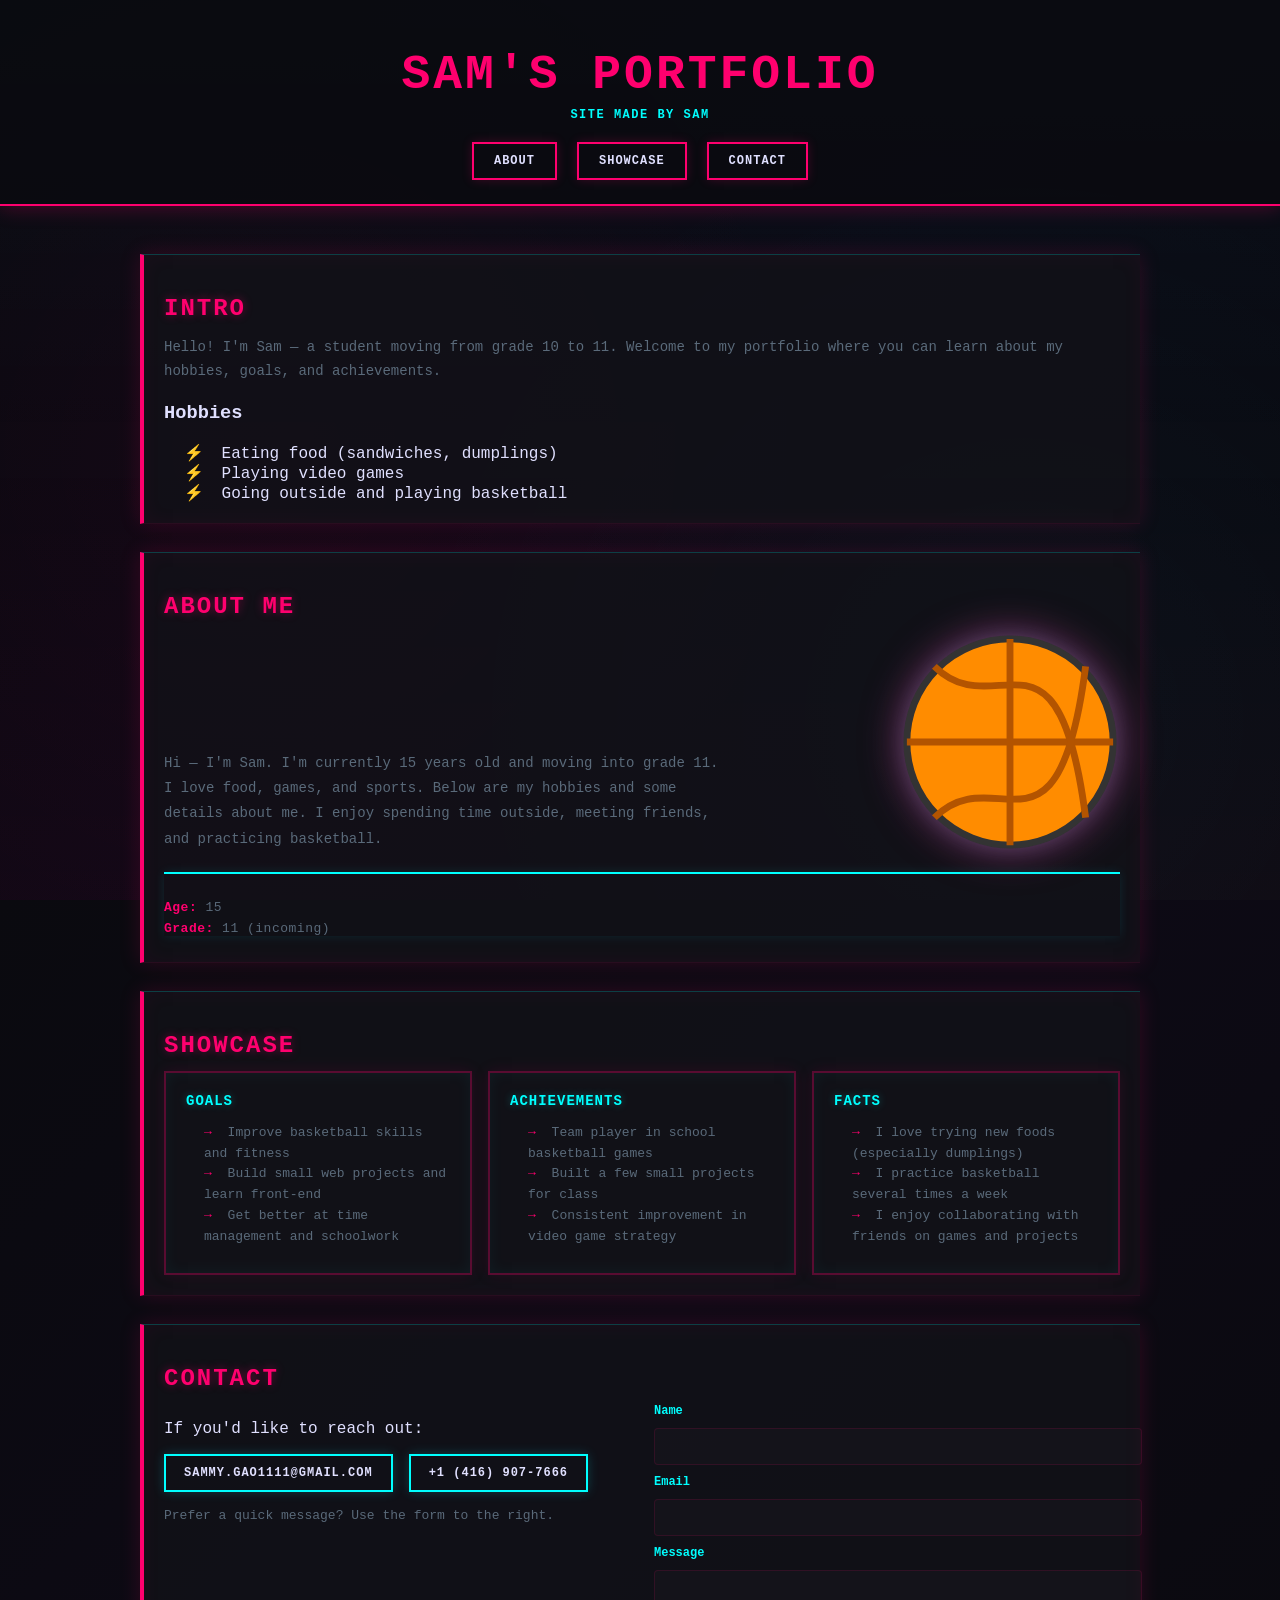
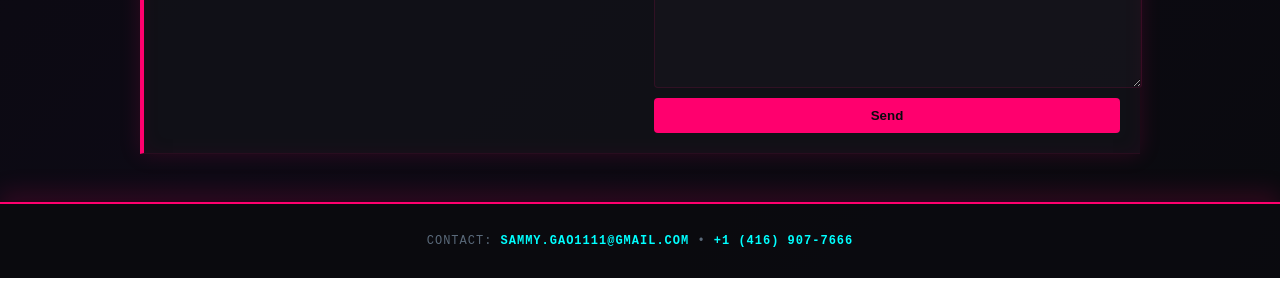
==== index.html @ 1d731b48 "all on one page #2" ====
<!doctype html>
<html lang="en">
<head>
  <meta charset="utf-8" />
  <meta name="viewport" content="width=device-width, initial-scale=1" />
  <title>Sam's Portfolio</title>
  <link rel="stylesheet" href="styles.css">
  <style>
    /* Inline contact form styles to match the site's theme */
    .contact-grid{display:flex;gap:24px;align-items:flex-start}
    .contact-card{flex:1;min-width:220px}
    .contact-form{flex:1;min-width:320px}
    .contact-form form{display:grid;gap:10px}
    .contact-form label{font-weight:700;color:var(--accent-2);font-family:'Orbitron',monospace;font-size:12px}
    .contact-form input[type="text"], .contact-form input[type="email"], .contact-form textarea{
      width:100%;padding:10px;border:1px solid rgba(255,0,110,0.12);background:rgba(255,255,255,0.02);color:var(--white);border-radius:4px;font-family:inherit;resize:vertical
    }
    .contact-form textarea{min-height:96px}
    .contact-form button{padding:10px 14px;background:var(--accent);color:var(--bg);border:none;border-radius:4px;cursor:pointer;font-weight:700}
    .form-status{display:none;padding:10px;border-radius:4px;margin-top:8px}
    .form-status.success{display:block;color:var(--bg);background:var(--accent-2);border:1px solid rgba(0,255,255,0.12)}
    .form-status.error{display:block;color:var(--bg);background:var(--accent);border:1px solid rgba(255,0,110,0.12)}
    @media (max-width:900px){.contact-grid{flex-direction:column}}
  </style>
</head>
<body>
  <header class="site-header">
    <h1 class="title">Sam's Portfolio</h1>
    <p class="subtitle">Site made by Sam</p>
    <nav class="nav">
      <a href="#about">About</a>
      <a href="#showcase">Showcase</a>
      <a href="#contact">Contact</a>
    </nav>
  </header>

  <main>
    <section id="intro" class="intro">
      <h2>Intro</h2>
      <p>Hello! I'm Sam — a student moving from grade 10 to 11. Welcome to my portfolio where you can learn about my hobbies, goals, and achievements.</p>
      <div class="hobbies">
        <h3>Hobbies</h3>
        <ul>
          <li>Eating food (sandwiches, dumplings)</li>
          <li>Playing video games</li>
          <li>Going outside and playing basketball</li>
        </ul>
      </div>
    </section>

    <section id="about" class="about">
      <h2>About me</h2>
      <div class="about-content">
        <div class="about-text">
          <p class="lead">Hi — I'm Sam. I'm currently 15 years old and moving into grade 11. I love food, games, and sports. Below are my hobbies and some details about me. I enjoy spending time outside, meeting friends, and practicing basketball.</p>
        </div>

        <!-- Basketball SVG placed to the bottom-right of the text on wide screens -->
        <div class="about-img" aria-hidden="true">
          <!-- simple basketball SVG to avoid external images -->
          <svg viewBox="0 0 64 64" xmlns="http://www.w3.org/2000/svg" role="img" class="basketball">
            <circle cx="32" cy="32" r="30" fill="#ff8c00" stroke="#333" stroke-width="2"/>
            <path d="M2 32h60" stroke="#b35400" stroke-width="2"/>
            <path d="M32 2v60" stroke="#b35400" stroke-width="2"/>
            <path d="M10 10c18 18 36-18 44 44" stroke="#b35400" stroke-width="2" fill="none"/>
            <path d="M10 54c18-18 36 18 44-44" stroke="#b35400" stroke-width="2" fill="none"/>
          </svg>
        </div>
      </div>

      <div class="details">
        <p><strong>Age:</strong> 15</p>
        <p><strong>Grade:</strong> 11 (incoming)</p>
      </div>
    </section>

    <section id="showcase" class="showcase">
      <h2>Showcase</h2>
      <div class="cards">
        <article class="card">
          <h3>Goals</h3>
          <ul>
            <li>Improve basketball skills and fitness</li>
            <li>Build small web projects and learn front-end</li>
            <li>Get better at time management and schoolwork</li>
          </ul>
        </article>

        <article class="card">
          <h3>Achievements</h3>
          <ul>
            <li>Team player in school basketball games</li>
            <li>Built a few small projects for class</li>
            <li>Consistent improvement in video game strategy</li>
          </ul>
        </article>

        <article class="card">
          <h3>Facts</h3>
          <ul>
            <li>I love trying new foods (especially dumplings)</li>
            <li>I practice basketball several times a week</li>
            <li>I enjoy collaborating with friends on games and projects</li>
          </ul>
        </article>
      </div>
    </section>

    <section id="contact" class="contact">
      <h2>Contact</h2>
      <div class="contact-grid">
        <div class="contact-card">
          <p>If you'd like to reach out:</p>
          <p class="contact-links">
            <a href="mailto:sammy.gao1111@gmail.com">sammy.gao1111@gmail.com</a>
            <a href="tel:+14169077666">+1 (416) 907-7666</a>
          </p>
          <p style="color:var(--muted);font-size:13px;margin-top:8px">Prefer a quick message? Use the form to the right.</p>
        </div>

        <div class="contact-form">
          <form id="contact-form" action="https://formspree.io/f/xnjkzapo" method="POST" accept-charset="utf-8" novalidate>
            <label for="name">Name</label>
            <input id="name" name="name" type="text" required autocomplete="name" />

            <label for="email">Email</label>
            <input id="email" name="email" type="email" required autocomplete="email" />

            <label for="message">Message</label>
            <textarea id="message" name="message" rows="4" required></textarea>

            <!-- Honeypot to reduce spam -->
            <input type="text" name="_gotcha" style="display:none" tabindex="-1" autocomplete="off">

            <div id="form-status" class="form-status" role="status" aria-live="polite"></div>

            <button type="submit">Send</button>
          </form>
        </div>
      </div>

      <script>
      (function(){
        const form = document.getElementById('contact-form');
        const statusEl = document.getElementById('form-status');
        form.addEventListener('submit', async function(e){
          e.preventDefault();
          statusEl.className = 'form-status';
          statusEl.textContent = '';
          const submitBtn = form.querySelector('button[type="submit"]');
          submitBtn.disabled = true;
          const prevText = submitBtn.textContent;
          submitBtn.textContent = 'Sending…';
          const data = new FormData(form);
          try {
            const resp = await fetch(form.action, {
              method: 'POST',
              body: data,
              headers: { 'Accept': 'application/json' }
            });
            if (resp.ok) {
              form.reset();
              statusEl.classList.add('success');
              statusEl.textContent = 'Thanks — message sent.';
            } else {
              const json = await resp.json().catch(() => null);
              const msg = (json && json.error) ? json.error : 'Oops — there was a problem sending your message.';
              statusEl.classList.add('error');
              statusEl.textContent = msg;
            }
          } catch (err) {
            statusEl.classList.add('error');
            statusEl.textContent = 'Network error — please try again.';
          } finally {
            submitBtn.disabled = false;
            submitBtn.textContent = prevText;
          }
        });
      })();
      </script>
    </section>
  </main>

  <footer class="site-footer">
    <p>Contact: <a href="mailto:sammy.gao1111@gmail.com">sammy.gao1111@gmail.com</a> • <a href="tel:+14169077666">+1 (416) 907-7666</a></p>
  </footer>
  <script src="script.js"></script>
</body>
</html>
---- styles.css ----
/* Cyberpunk portfolio - dark, neon, aggressive */
:root{
  --bg:#0a0a0f; /* nearly black */
  --card:#121218; /* very dark grey */
  --muted:#5a6a7a;
  --white:#e0e0ff;
  --accent:#ff006e; /* magenta neon */
  --accent-2:#00ffff; /* cyan neon */
  --glow-color:#ff006e;
}
@keyframes glitch {
  0%, 100% { text-shadow: 0 0 10px var(--glow-color); }
  50% { text-shadow: -2px 0 10px var(--accent-2), 2px 0 10px var(--glow-color); }
}
@keyframes cyber-float {
  0%, 100% { transform: translateY(0px) skewY(0deg); }
  50% { transform: translateY(-8px) skewY(-1deg); }
}
@keyframes scan-lines {
  0% { transform: translateY(-100%); }
  100% { transform: translateY(100%); }
}
html,body{height:100%;}
body{
  margin:0;
  font-family:'Orbitron', 'Courier New', monospace;
  background:linear-gradient(135deg,var(--bg) 0%,#0d0a15 50%,#0a0a0f 100%);
  color:var(--white);
  -webkit-font-smoothing:antialiased;
  position:relative;
  overflow-x:hidden;
}
body::before {
  content:'';
  position:fixed;
  top:0;
  left:0;
  width:100%;
  height:100%;
  background:radial-gradient(circle at 20% 50%, rgba(255,0,110,0.04) 0%, transparent 50%),
             radial-gradient(circle at 80% 80%, rgba(0,255,255,0.04) 0%, transparent 50%);
  pointer-events:none;
  z-index:0;
}
body::after {
  content:'';
  position:fixed;
  top:0;
  left:0;
  width:100%;
  height:100%;
  background:linear-gradient(0deg, rgba(255,0,110,0.03) 0%, transparent 50%, rgba(0,255,255,0.03) 100%);
  pointer-events:none;
  z-index:0;
  animation:scan-lines 8s linear infinite;
}
.site-header{
  text-align:center;
  padding:48px 16px 24px;
  position:relative;
  z-index:1;
  border-bottom:2px solid var(--accent);
  box-shadow:0 0 20px rgba(255,0,110,0.3);
  background:rgba(10,10,15,0.8);
}
.title{
  margin:0;
  font-size:48px;
  font-weight:700;
  color:var(--accent);
  letter-spacing:3px;
  animation:glitch 2.5s ease-in-out infinite;
  text-transform:uppercase;
  font-family:'Orbitron', monospace;
}
.subtitle{
  margin:6px 0 12px;
  color:var(--accent-2);
  font-size:12px;
  letter-spacing:1.5px;
  text-transform:uppercase;
  font-weight:600;
}
.nav{
  display:flex;
  justify-content:center;
  gap:20px;
  margin-top:20px;
}
.nav a{
  color:var(--white);
  text-decoration:none;
  padding:10px 20px;
  border:2px solid var(--accent);
  border-radius:0;
  font-size:12px;
  font-weight:700;
  letter-spacing:1px;
  transition:all 0.2s ease;
  position:relative;
  background:transparent;
  text-transform:uppercase;
  font-family:'Orbitron', monospace;
  box-shadow:0 0 10px rgba(255,0,110,0.2);
}
.nav a:hover{
  background:var(--accent);
  color:var(--bg);
  box-shadow:0 0 25px rgba(255,0,110,0.8);
  transform:translateY(-2px) skewX(-2deg);
  text-shadow:0 0 10px rgba(0,255,255,0.5);
}
main{
  max-width:1000px;
  margin:0 auto;
  padding:20px;
  position:relative;
  z-index:1;
}
section{
  margin:28px 0;
  padding:20px;
  border-left:4px solid var(--accent);
  box-shadow:0 0 20px rgba(255,0,110,0.15), inset 0 0 20px rgba(255,0,110,0.05);
  background:rgba(18,18,24,0.8);
  border-radius:0;
  transition:all 0.3s ease;
  border-top:1px solid rgba(0,255,255,0.2);
  border-bottom:1px solid rgba(255,0,110,0.1);
}
section:hover{
  border-left-color:var(--accent-2);
  box-shadow:0 0 30px rgba(0,255,255,0.25), inset 0 0 20px rgba(255,0,110,0.05);
}
.intro h2,.about h2,.showcase h2,.contact h2{
  color:var(--accent);
  margin-bottom:12px;
  letter-spacing:2px;
  font-size:24px;
  font-weight:700;
  text-transform:uppercase;
  font-family:'Orbitron', monospace;
  text-shadow:0 0 10px rgba(255,0,110,0.4);
}
.intro p{
  color:var(--muted);
  font-size:14px;
  line-height:1.7;
}
.hobbies ul{
  margin:8px 0 0;
  padding-left:20px;
  color:var(--white);
  list-style:none;
}
.hobbies li::before {
  content:'⚡ ';
  color:var(--accent-2);
  margin-right:8px;
  font-weight:bold;
}
/* About layout */
.about-content{
  display:flex;
  gap:18px;
  align-items:flex-end;
  position:relative;
}
.about-text{flex:1}
.about-text .lead{
  margin:0;
  color:var(--muted);
  line-height:1.8;
  font-size:14px;
}
.about-img{
  width:40%;
  display:flex;
  justify-content:flex-end;
  align-items:flex-end;
}
.about-img .basketball{
  width:100%;
  height:auto;
  max-width:220px;
  filter:drop-shadow(0 0 20px rgba(255,0,110,0.5)) drop-shadow(0 0 10px rgba(0,255,255,0.3));
  animation:cyber-float 3s ease-in-out infinite;
}
.details{
  margin-top:20px;
  padding-top:20px;
  border-top:2px solid var(--accent-2);
  box-shadow:0 0 10px rgba(0,255,255,0.1);
}
.details p{
  margin:6px 0;
  color:var(--muted);
  font-weight:500;
  letter-spacing:0.5px;
  font-size:13px;
}
.details strong{
  color:var(--accent);
  font-family:'Orbitron', monospace;
}
/* Showcase cards */
.cards{
  display:grid;
  grid-template-columns:repeat(3,1fr);
  gap:16px;
}
.card{
  background:rgba(18,18,24,0.9);
  color:var(--white);
  padding:20px;
  border-radius:0;
  min-height:160px;
  border:2px solid rgba(255,0,110,0.3);
  box-shadow:0 0 15px rgba(255,0,110,0.1), inset 0 0 15px rgba(0,255,255,0.05);
  transition:all 0.3s ease;
  position:relative;
  overflow:hidden;
}
.card::before {
  content:'';
  position:absolute;
  top:0;
  left:-100%;
  width:100%;
  height:100%;
  background:linear-gradient(90deg, transparent, rgba(0,255,255,0.2), transparent);
  transition:left 0.6s ease;
  pointer-events:none;
}
.card:hover {
  border-color:var(--accent-2);
  box-shadow:0 0 25px rgba(0,255,255,0.4), inset 0 0 15px rgba(0,255,255,0.05);
  transform:translateY(-4px) skewY(-1deg);
}
.card:hover::before {
  left:100%;
}
.card h3{
  margin-top:0;
  color:var(--accent-2);
  letter-spacing:1px;
  font-size:14px;
  font-weight:700;
  text-transform:uppercase;
  font-family:'Orbitron', monospace;
  text-shadow:0 0 8px rgba(0,255,255,0.3);
}
.card ul{
  margin:8px 0 0;
  padding-left:18px;
  list-style:none;
  font-size:13px;
  color:var(--muted);
  line-height:1.6;
}
.card li::before {
  content:'→ ';
  color:var(--accent);
  margin-right:8px;
  font-weight:bold;
}
/* Contact */
.contact-links{
  display:flex;
  gap:16px;
  flex-wrap:wrap;
  margin-top:12px;
}
.contact-links a{
  display:inline-block;
  color:var(--white);
  text-decoration:none;
  padding:10px 18px;
  border:2px solid var(--accent-2);
  border-radius:0;
  font-size:12px;
  font-weight:700;
  letter-spacing:1px;
  transition:all 0.3s ease;
  box-shadow:0 0 12px rgba(0,255,255,0.2);
  background:transparent;
  text-transform:uppercase;
  font-family:'Orbitron', monospace;
}
.contact-links a:hover{
  background:var(--accent-2);
  color:var(--bg);
  box-shadow:0 0 25px rgba(0,255,255,0.6), inset 0 0 10px rgba(0,255,255,0.3);
  transform:translateY(-2px) skewX(-2deg);
}
.site-footer{
  border-top:2px solid var(--accent);
  text-align:center;
  padding:18px;
  color:var(--muted);
  font-size:12px;
  position:relative;
  z-index:1;
  box-shadow:0 -10px 25px rgba(255,0,110,0.15);
  background:rgba(10,10,15,0.9);
  text-transform:uppercase;
  letter-spacing:1px;
}
.site-footer a{
  color:var(--accent-2);
  text-decoration:none;
  transition:all 0.3s ease;
  font-weight:700;
}
.site-footer a:hover{
  text-shadow:0 0 10px rgba(0,255,255,0.6);
  color:var(--accent);
}
/* Responsive */
@media (max-width:900px){
  .title{font-size:36px}
  .cards{grid-template-columns:1fr;}
  .about-content{flex-direction:column}
  .about-img{width:100%;justify-content:flex-end}
  .about-img .basketball{max-width:160px;opacity:0.95}
  .nav{flex-direction:column;gap:12px}
  .nav a{width:100%}
}
@media (max-width:480px){
  .title{font-size:28px}
  main{padding:12px}
  .subtitle{font-size:11px}
  .about-img .basketball{max-width:120px}
  section{padding:16px}
  .nav{gap:10px}
  .nav a{padding:8px 14px;font-size:11px}
  .card{padding:14px;min-height:140px}
  .contact-links a{padding:8px 14px;font-size:11px}
}
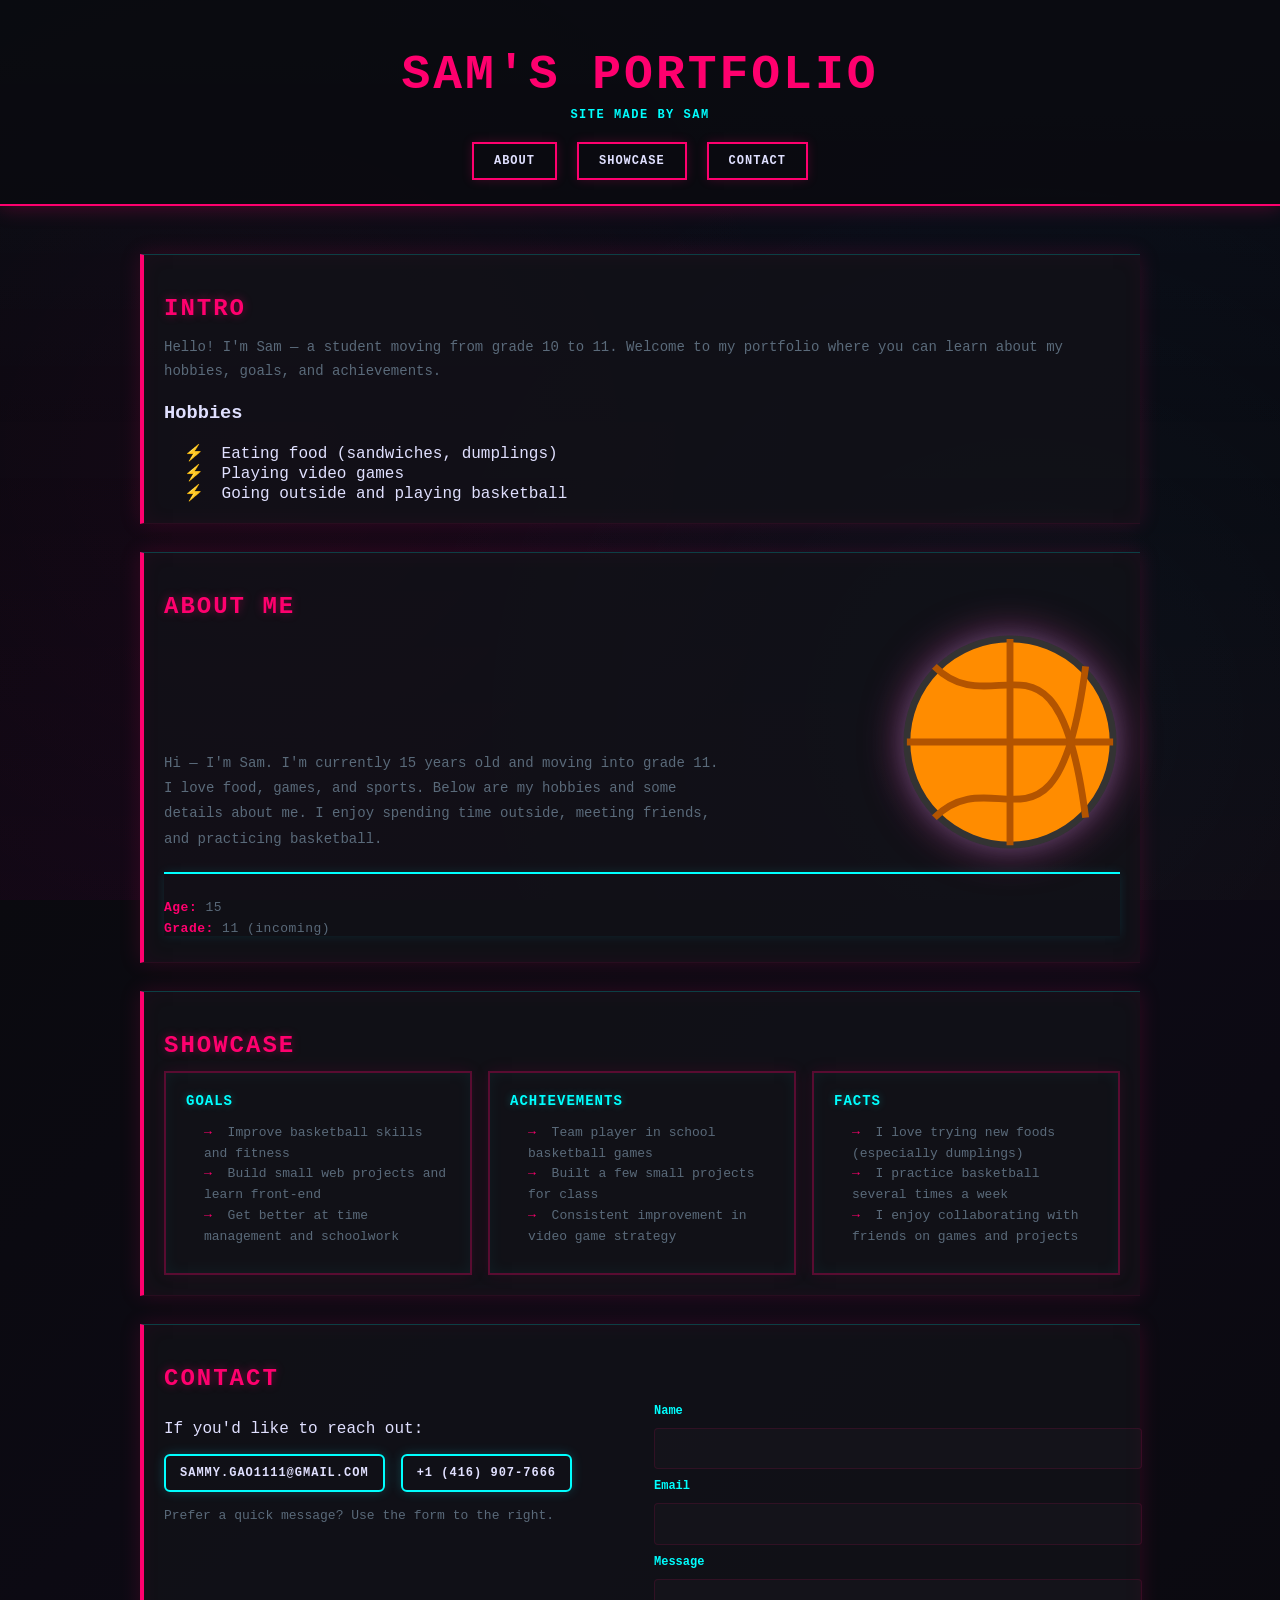
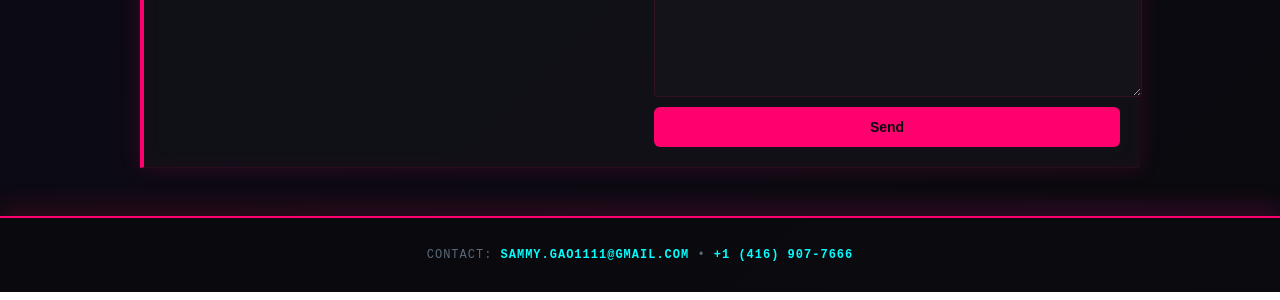
==== commit 44cff496: "mobile too" ====
--- a/index.html
+++ b/index.html
@@ -13,14 +13,31 @@
     .contact-form form{display:grid;gap:10px}
     .contact-form label{font-weight:700;color:var(--accent-2);font-family:'Orbitron',monospace;font-size:12px}
     .contact-form input[type="text"], .contact-form input[type="email"], .contact-form textarea{
-      width:100%;padding:10px;border:1px solid rgba(255,0,110,0.12);background:rgba(255,255,255,0.02);color:var(--white);border-radius:4px;font-family:inherit;resize:vertical
+      width:100%;padding:10px;border:1px solid rgba(255,0,110,0.12);background:rgba(255,255,255,0.02);color:var(--white);border-radius:4px;font-family:inherit;resize:vertical;font-size:14px;line-height:1.4
     }
     .contact-form textarea{min-height:96px}
-    .contact-form button{padding:10px 14px;background:var(--accent);color:var(--bg);border:none;border-radius:4px;cursor:pointer;font-weight:700}
+    .contact-form button{padding:12px 16px;background:var(--accent);color:var(--bg);border:none;border-radius:6px;cursor:pointer;font-weight:800;font-size:14px}
+    .contact-form input[type="text"]:focus, .contact-form input[type="email"]:focus, .contact-form textarea:focus, .contact-form button:focus{
+      outline:3px solid rgba(0,255,255,0.15);outline-offset:2px;box-shadow:0 0 18px rgba(0,255,255,0.08)
+    }
+    .contact-form input[type="text"]:focus-visible, .contact-form input[type="email"]:focus-visible, .contact-form textarea:focus-visible, .contact-form button:focus-visible{
+      outline:3px solid var(--accent-2);outline-offset:2px
+    }
     .form-status{display:none;padding:10px;border-radius:4px;margin-top:8px}
     .form-status.success{display:block;color:var(--bg);background:var(--accent-2);border:1px solid rgba(0,255,255,0.12)}
     .form-status.error{display:block;color:var(--bg);background:var(--accent);border:1px solid rgba(255,0,110,0.12)}
+    /* make contact links easier to tap on mobile */
+    .contact-links a{padding:10px 14px;border-radius:6px}
     @media (max-width:900px){.contact-grid{flex-direction:column}}
+    @media (max-width:480px){
+      .contact-form input[type="text"], .contact-form input[type="email"], .contact-form textarea{padding:14px;font-size:16px}
+      .contact-form label{font-size:13px}
+      .contact-form button{padding:14px 18px;font-size:16px}
+      .contact-card{order:1}
+      .contact-form{order:2}
+      .contact-links{flex-direction:column}
+      .contact-links a{display:block;width:100%;text-align:left;padding:12px 16px}
+    }
   </style>
 </head>
 <body>
@@ -119,7 +136,7 @@
         </div>
 
         <div class="contact-form">
-          <form id="contact-form" action="https://formspree.io/f/xnjkzapo" method="POST" accept-charset="utf-8" novalidate>
+          <form id="contact-form" action="https://formspree.io/f/xnjkzapo" method="POST" accept-charset="utf-8" novalidate aria-describedby="form-status">
             <label for="name">Name</label>
             <input id="name" name="name" type="text" required autocomplete="name" />
 
@@ -132,9 +149,9 @@
             <!-- Honeypot to reduce spam -->
             <input type="text" name="_gotcha" style="display:none" tabindex="-1" autocomplete="off">
 
-            <div id="form-status" class="form-status" role="status" aria-live="polite"></div>
-
-            <button type="submit">Send</button>
+            <div id="form-status" class="form-status" role="status" aria-live="polite" tabindex="-1"></div>
+
+            <button type="submit" aria-disabled="false">Send</button>
           </form>
         </div>
       </div>
@@ -149,6 +166,7 @@
           statusEl.textContent = '';
           const submitBtn = form.querySelector('button[type="submit"]');
           submitBtn.disabled = true;
+          submitBtn.setAttribute('aria-disabled','true');
           const prevText = submitBtn.textContent;
           submitBtn.textContent = 'Sending…';
           const data = new FormData(form);
@@ -162,17 +180,21 @@
               form.reset();
               statusEl.classList.add('success');
               statusEl.textContent = 'Thanks — message sent.';
+              statusEl.focus();
             } else {
               const json = await resp.json().catch(() => null);
               const msg = (json && json.error) ? json.error : 'Oops — there was a problem sending your message.';
               statusEl.classList.add('error');
               statusEl.textContent = msg;
+              statusEl.focus();
             }
           } catch (err) {
             statusEl.classList.add('error');
             statusEl.textContent = 'Network error — please try again.';
+            statusEl.focus();
           } finally {
             submitBtn.disabled = false;
+            submitBtn.removeAttribute('aria-disabled');
             submitBtn.textContent = prevText;
           }
         });
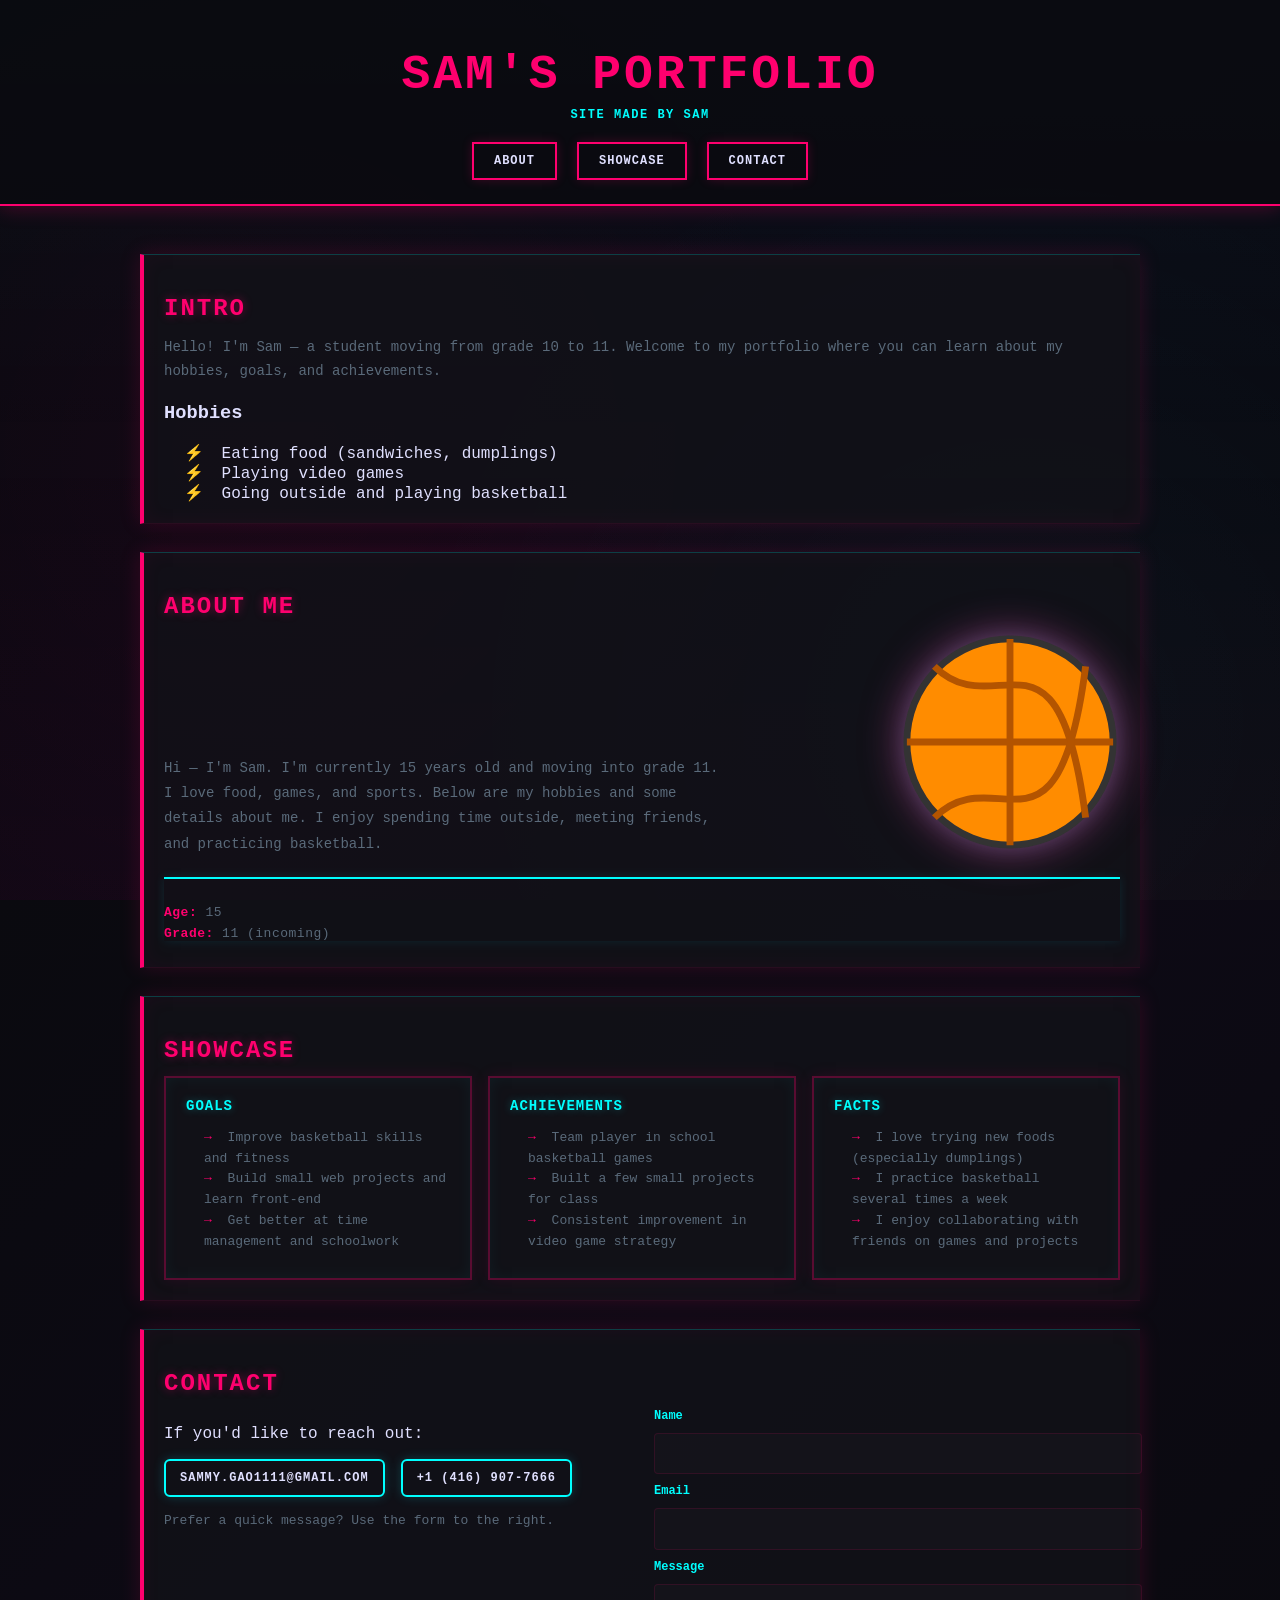
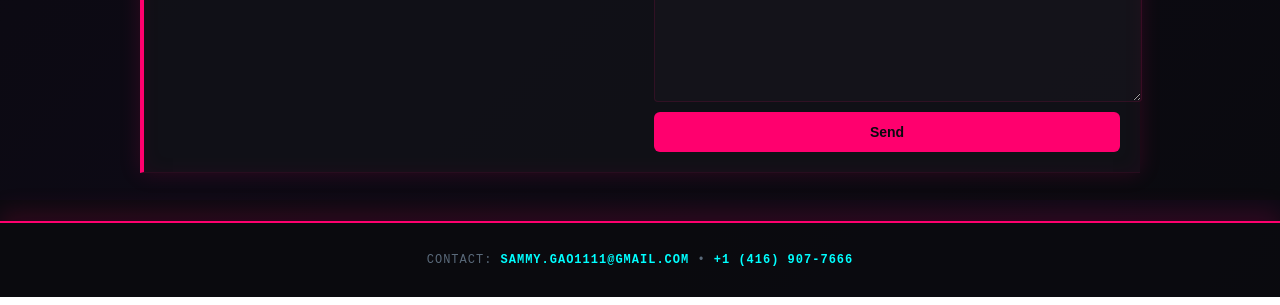
==== commit 5353a555: "basket ball" ====
--- a/index.html
+++ b/index.html
@@ -75,13 +75,15 @@
         <!-- Basketball SVG placed to the bottom-right of the text on wide screens -->
         <div class="about-img" aria-hidden="true">
           <!-- simple basketball SVG to avoid external images -->
-          <svg viewBox="0 0 64 64" xmlns="http://www.w3.org/2000/svg" role="img" class="basketball">
-            <circle cx="32" cy="32" r="30" fill="#ff8c00" stroke="#333" stroke-width="2"/>
-            <path d="M2 32h60" stroke="#b35400" stroke-width="2"/>
-            <path d="M32 2v60" stroke="#b35400" stroke-width="2"/>
-            <path d="M10 10c18 18 36-18 44 44" stroke="#b35400" stroke-width="2" fill="none"/>
-            <path d="M10 54c18-18 36 18 44-44" stroke="#b35400" stroke-width="2" fill="none"/>
-          </svg>
+          <div class="basketball-wrapper">
+            <svg viewBox="0 0 64 64" xmlns="http://www.w3.org/2000/svg" role="img" class="basketball">
+              <circle cx="32" cy="32" r="30" fill="#ff8c00" stroke="#333" stroke-width="2"/>
+              <path d="M2 32h60" stroke="#b35400" stroke-width="2"/>
+              <path d="M32 2v60" stroke="#b35400" stroke-width="2"/>
+              <path d="M10 10c18 18 36-18 44 44" stroke="#b35400" stroke-width="2" fill="none"/>
+              <path d="M10 54c18-18 36 18 44-44" stroke="#b35400" stroke-width="2" fill="none"/>
+            </svg>
+          </div>
         </div>
       </div>
 
--- a/styles.css
+++ b/styles.css
@@ -185,6 +185,16 @@
   max-width:220px;
   filter:drop-shadow(0 0 20px rgba(255,0,110,0.5)) drop-shadow(0 0 10px rgba(0,255,255,0.3));
   animation:cyber-float 3s ease-in-out infinite;
+  transform-origin:50% 50%;
+  pointer-events:none;
+}
+
+/* Wrapper used for JS-driven translate/rotate so the SVG can still keep its float animation */
+.basketball-wrapper{
+  display:inline-block;
+  transition:transform 0.12s cubic-bezier(.2,.9,.2,1);
+  will-change:transform;
+  pointer-events:none;
 }
 .details{
   margin-top:20px;
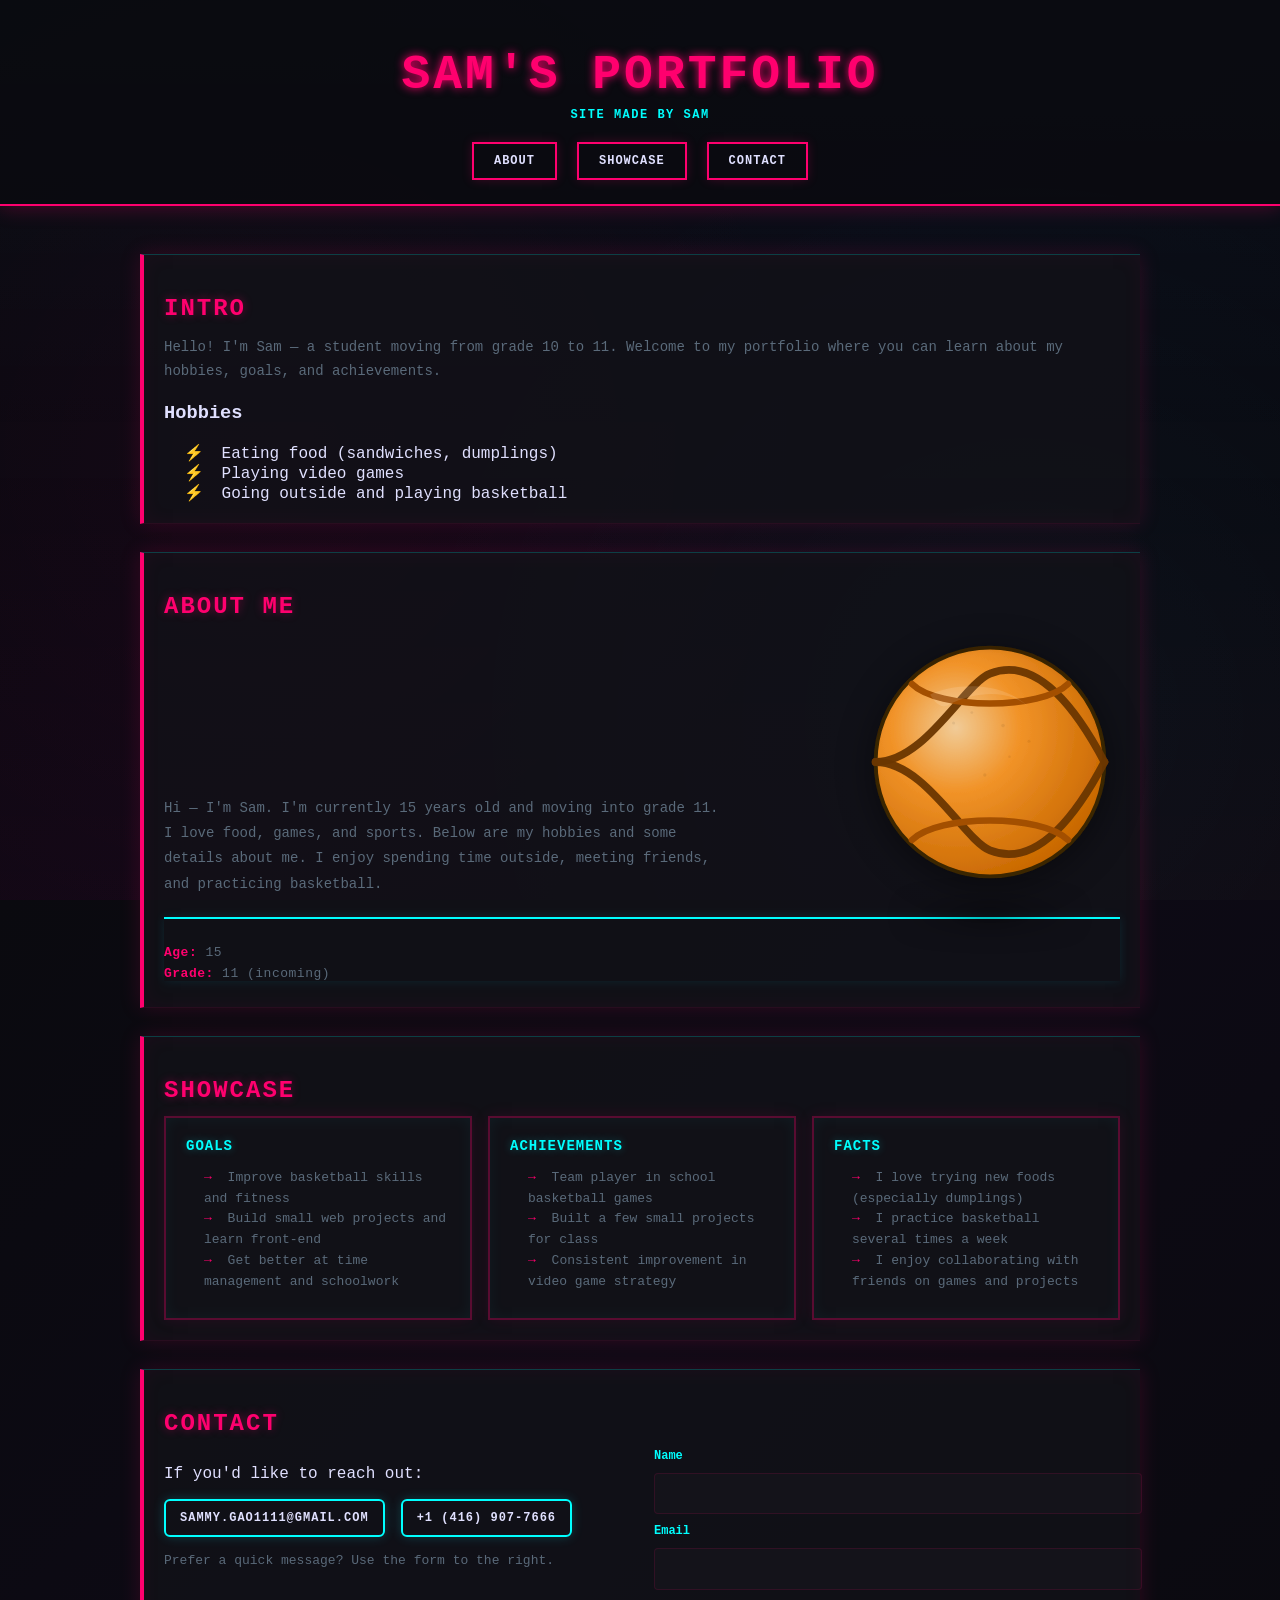
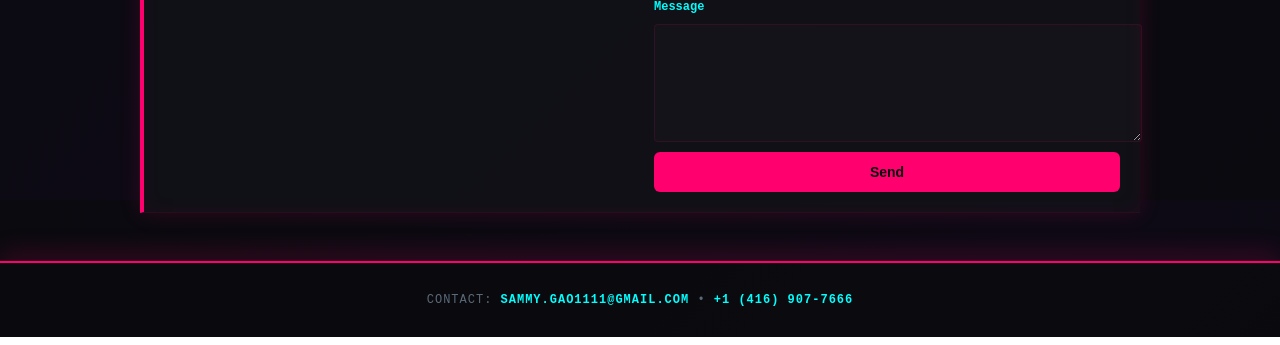
==== commit b838e9d8: "details" ====
--- a/index.html
+++ b/index.html
@@ -74,14 +74,50 @@
 
         <!-- Basketball SVG placed to the bottom-right of the text on wide screens -->
         <div class="about-img" aria-hidden="true">
-          <!-- simple basketball SVG to avoid external images -->
+          <!-- High-detail basketball SVG wrapped with a shadow layer for better visual quality -->
           <div class="basketball-wrapper">
-            <svg viewBox="0 0 64 64" xmlns="http://www.w3.org/2000/svg" role="img" class="basketball">
-              <circle cx="32" cy="32" r="30" fill="#ff8c00" stroke="#333" stroke-width="2"/>
-              <path d="M2 32h60" stroke="#b35400" stroke-width="2"/>
-              <path d="M32 2v60" stroke="#b35400" stroke-width="2"/>
-              <path d="M10 10c18 18 36-18 44 44" stroke="#b35400" stroke-width="2" fill="none"/>
-              <path d="M10 54c18-18 36 18 44-44" stroke="#b35400" stroke-width="2" fill="none"/>
+            <div class="basketball-shadow" aria-hidden="true"></div>
+            <svg viewBox="0 0 200 200" xmlns="http://www.w3.org/2000/svg" role="img" class="basketball" aria-hidden="true">
+              <defs>
+                <radialGradient id="ball-grad" cx="35%" cy="35%" r="70%">
+                  <stop offset="0%" stop-color="#ffd7a0" stop-opacity="0.95"/>
+                  <stop offset="40%" stop-color="#ff9b2a" stop-opacity="0.95"/>
+                  <stop offset="100%" stop-color="#cc6a00" stop-opacity="0.98"/>
+                </radialGradient>
+                <filter id="inner-shadow" x="-50%" y="-50%" width="200%" height="200%">
+                  <feOffset dx="0" dy="2"/>
+                  <feGaussianBlur stdDeviation="3" result="offset-blur"/>
+                  <feComposite operator="out" in="SourceGraphic" in2="offset-blur" result="inverse"/>
+                  <feFlood flood-color="#000" flood-opacity="0.18" result="color"/>
+                  <feComposite operator="in" in="color" in2="inverse" result="shadow"/>
+                  <feComposite operator="over" in="shadow" in2="SourceGraphic"/>
+                </filter>
+              </defs>
+
+              <!-- main ball face -->
+              <circle cx="100" cy="100" r="88" fill="url(#ball-grad)" stroke="#3b2600" stroke-width="3" filter="url(#inner-shadow)" />
+
+              <!-- subtle texture dots -->
+              <g opacity="0.06" fill="#000">
+                <circle cx="72" cy="70" r="1.2" />
+                <circle cx="86" cy="62" r="1.1" />
+                <circle cx="110" cy="72" r="1.4" />
+                <circle cx="130" cy="84" r="1.2" />
+                <circle cx="96" cy="110" r="1.3" />
+                <circle cx="115" cy="96" r="1.0" />
+              </g>
+
+              <!-- seams: thicker center cross with curved seams -->
+              <path d="M12,100 C50,100 80,40 100,32 C120,24 150,28 188,100" stroke="#6b3600" stroke-width="6" fill="none" stroke-linecap="round" stroke-linejoin="round" opacity="0.95"/>
+              <path d="M12,100 C50,100 80,160 100,168 C120,176 150,172 188,100" stroke="#6b3600" stroke-width="6" fill="none" stroke-linecap="round" stroke-linejoin="round" opacity="0.95"/>
+
+              <!-- classic basketball arcs -->
+              <path d="M40,40 C60,60 140,60 160,40" stroke="#a34f00" stroke-width="5" fill="none" stroke-linecap="round"/>
+              <path d="M40,160 C60,140 140,140 160,160" stroke="#a34f00" stroke-width="5" fill="none" stroke-linecap="round"/>
+
+              <!-- highlight for glossy feel -->
+              <path d="M54 48 C72 40 110 36 132 60 C119 45 92 44 68 56 C62 60 56 52 54 48 Z" fill="rgba(255,255,255,0.12)" />
+
             </svg>
           </div>
         </div>
--- a/styles.css
+++ b/styles.css
@@ -179,23 +179,58 @@
   justify-content:flex-end;
   align-items:flex-end;
 }
+.about-img{
+  position:relative;
+}
+
 .about-img .basketball{
   width:100%;
   height:auto;
-  max-width:220px;
-  filter:drop-shadow(0 0 20px rgba(255,0,110,0.5)) drop-shadow(0 0 10px rgba(0,255,255,0.3));
+  max-width:260px;
+  filter:drop-shadow(0 6px 18px rgba(0,0,0,0.45));
   animation:cyber-float 3s ease-in-out infinite;
   transform-origin:50% 50%;
   pointer-events:none;
+  shape-rendering:geometricPrecision;
+  image-rendering:optimizeQuality;
 }
 
 /* Wrapper used for JS-driven translate/rotate so the SVG can still keep its float animation */
 .basketball-wrapper{
   display:inline-block;
-  transition:transform 0.12s cubic-bezier(.2,.9,.2,1);
+  position:relative;
+  width:100%;
+  max-width:260px;
+  transform-style:preserve-3d;
   will-change:transform;
   pointer-events:none;
 }
+
+/* soft ground shadow under the ball */
+.basketball-shadow{
+  position:absolute;
+  left:50%;
+  top:100%;
+  transform:translateX(-50%) translateY(-6px);
+  width:70%;
+  height:18%;
+  background:radial-gradient(ellipse at center, rgba(0,0,0,0.6) 0%, rgba(0,0,0,0.25) 30%, rgba(0,0,0,0.05) 70%, transparent 100%);
+  filter:blur(10px);
+  opacity:0.65;
+  pointer-events:none;
+  transition:transform 0.12s ease, opacity 0.12s ease, width 0.12s ease;
+}
+
+/* smaller sizes */
+@media (max-width:900px){
+  .about-img .basketball{max-width:200px}
+  .basketball-wrapper{max-width:200px}
+}
+@media (max-width:480px){
+  .about-img .basketball{max-width:140px}
+  .basketball-wrapper{max-width:140px}
+}
+
 .details{
   margin-top:20px;
   padding-top:20px;
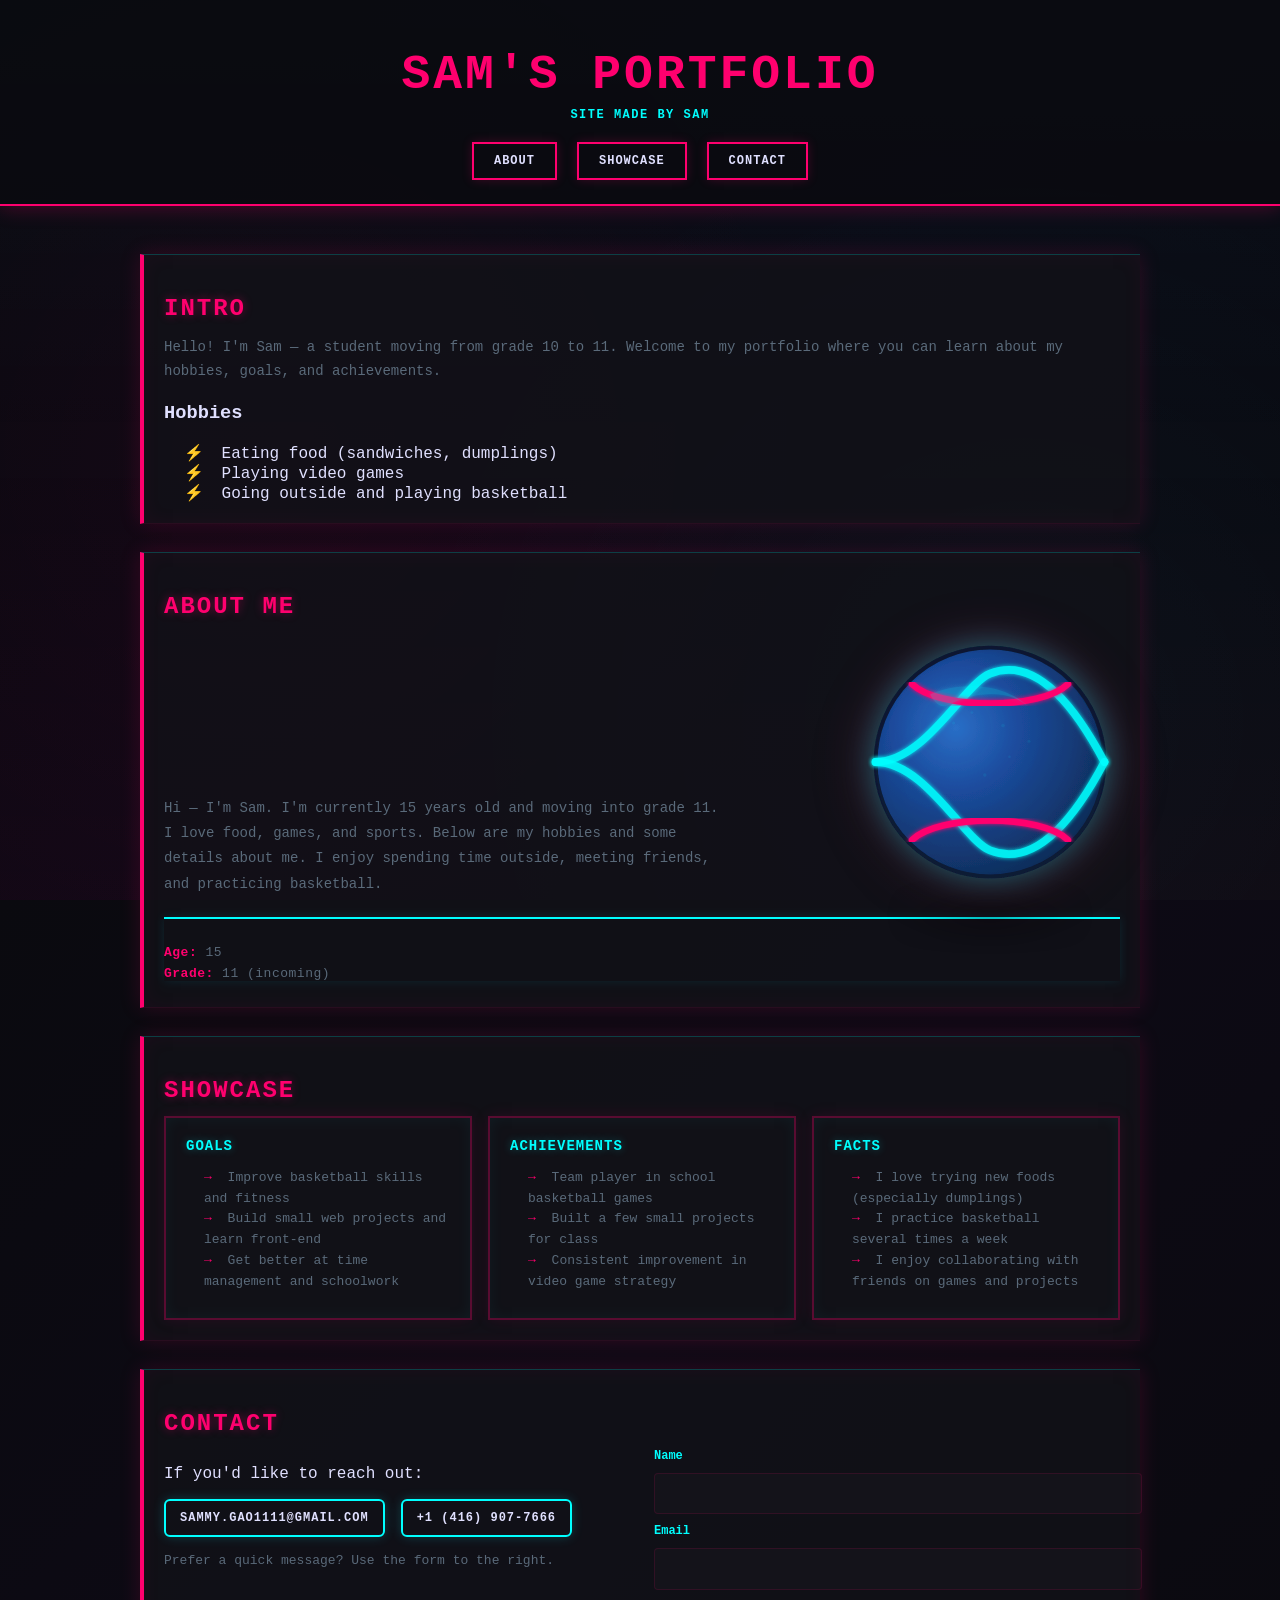
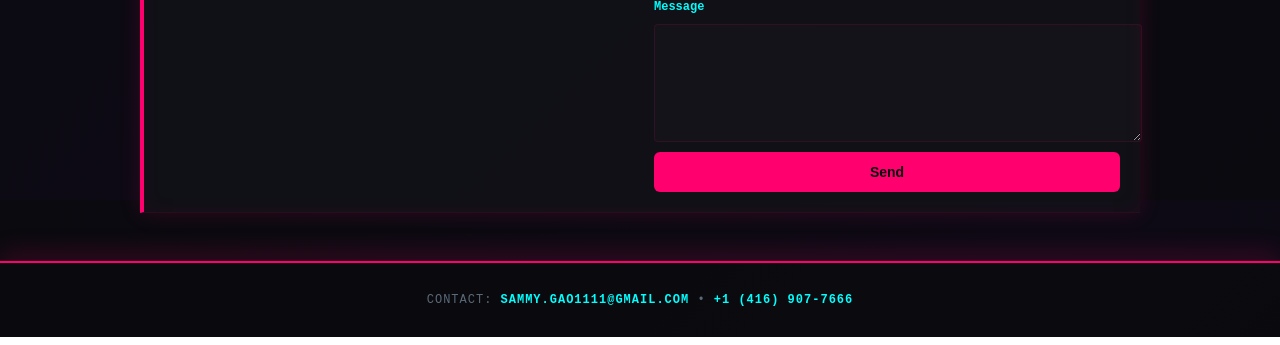
==== commit dd4a8411: "color" ====
--- a/index.html
+++ b/index.html
@@ -80,9 +80,9 @@
             <svg viewBox="0 0 200 200" xmlns="http://www.w3.org/2000/svg" role="img" class="basketball" aria-hidden="true">
               <defs>
                 <radialGradient id="ball-grad" cx="35%" cy="35%" r="70%">
-                  <stop offset="0%" stop-color="#ffd7a0" stop-opacity="0.95"/>
-                  <stop offset="40%" stop-color="#ff9b2a" stop-opacity="0.95"/>
-                  <stop offset="100%" stop-color="#cc6a00" stop-opacity="0.98"/>
+                  <stop offset="0%" stop-color="#2a6fc9" stop-opacity="0.98"/>
+                  <stop offset="40%" stop-color="#1a4a9e" stop-opacity="0.97"/>
+                  <stop offset="100%" stop-color="#0f2d5a" stop-opacity="0.99"/>
                 </radialGradient>
                 <filter id="inner-shadow" x="-50%" y="-50%" width="200%" height="200%">
                   <feOffset dx="0" dy="2"/>
@@ -92,13 +92,20 @@
                   <feComposite operator="in" in="color" in2="inverse" result="shadow"/>
                   <feComposite operator="over" in="shadow" in2="SourceGraphic"/>
                 </filter>
+                <filter id="neon-glow">
+                  <feGaussianBlur stdDeviation="1.5" result="coloredBlur"/>
+                  <feMerge>
+                    <feMergeNode in="coloredBlur"/>
+                    <feMergeNode in="SourceGraphic"/>
+                  </feMerge>
+                </filter>
               </defs>
 
-              <!-- main ball face -->
-              <circle cx="100" cy="100" r="88" fill="url(#ball-grad)" stroke="#3b2600" stroke-width="3" filter="url(#inner-shadow)" />
+              <!-- main ball face with dark blue gradient -->
+              <circle cx="100" cy="100" r="88" fill="url(#ball-grad)" stroke="#0a1a35" stroke-width="3" filter="url(#inner-shadow)" />
 
               <!-- subtle texture dots -->
-              <g opacity="0.06" fill="#000">
+              <g opacity="0.08" fill="#00ffff">
                 <circle cx="72" cy="70" r="1.2" />
                 <circle cx="86" cy="62" r="1.1" />
                 <circle cx="110" cy="72" r="1.4" />
@@ -107,16 +114,16 @@
                 <circle cx="115" cy="96" r="1.0" />
               </g>
 
-              <!-- seams: thicker center cross with curved seams -->
-              <path d="M12,100 C50,100 80,40 100,32 C120,24 150,28 188,100" stroke="#6b3600" stroke-width="6" fill="none" stroke-linecap="round" stroke-linejoin="round" opacity="0.95"/>
-              <path d="M12,100 C50,100 80,160 100,168 C120,176 150,172 188,100" stroke="#6b3600" stroke-width="6" fill="none" stroke-linecap="round" stroke-linejoin="round" opacity="0.95"/>
-
-              <!-- classic basketball arcs -->
-              <path d="M40,40 C60,60 140,60 160,40" stroke="#a34f00" stroke-width="5" fill="none" stroke-linecap="round"/>
-              <path d="M40,160 C60,140 140,140 160,160" stroke="#a34f00" stroke-width="5" fill="none" stroke-linecap="round"/>
-
-              <!-- highlight for glossy feel -->
-              <path d="M54 48 C72 40 110 36 132 60 C119 45 92 44 68 56 C62 60 56 52 54 48 Z" fill="rgba(255,255,255,0.12)" />
+              <!-- neon cyan seams: thicker center cross with curved seams -->
+              <path d="M12,100 C50,100 80,40 100,32 C120,24 150,28 188,100" stroke="#00ffff" stroke-width="6" fill="none" stroke-linecap="round" stroke-linejoin="round" filter="url(#neon-glow)" opacity="0.9"/>
+              <path d="M12,100 C50,100 80,160 100,168 C120,176 150,172 188,100" stroke="#00ffff" stroke-width="6" fill="none" stroke-linecap="round" stroke-linejoin="round" filter="url(#neon-glow)" opacity="0.9"/>
+
+              <!-- classic basketball arcs in neon magenta -->
+              <path d="M40,40 C60,60 140,60 160,40" stroke="#ff006e" stroke-width="5" fill="none" stroke-linecap="round" filter="url(#neon-glow)"/>
+              <path d="M40,160 C60,140 140,140 160,160" stroke="#ff006e" stroke-width="5" fill="none" stroke-linecap="round" filter="url(#neon-glow)"/>
+
+              <!-- neon cyan highlight for glossy feel -->
+              <path d="M54 48 C72 40 110 36 132 60 C119 45 92 44 68 56 C62 60 56 52 54 48 Z" fill="#00ffff" filter="url(#neon-glow)" opacity="0.22" />
 
             </svg>
           </div>
--- a/styles.css
+++ b/styles.css
@@ -187,7 +187,7 @@
   width:100%;
   height:auto;
   max-width:260px;
-  filter:drop-shadow(0 6px 18px rgba(0,0,0,0.45));
+  filter:drop-shadow(0 0 16px rgba(0,255,255,0.4)) drop-shadow(0 0 24px rgba(255,0,110,0.25)) drop-shadow(0 6px 12px rgba(0,0,0,0.6));
   animation:cyber-float 3s ease-in-out infinite;
   transform-origin:50% 50%;
   pointer-events:none;
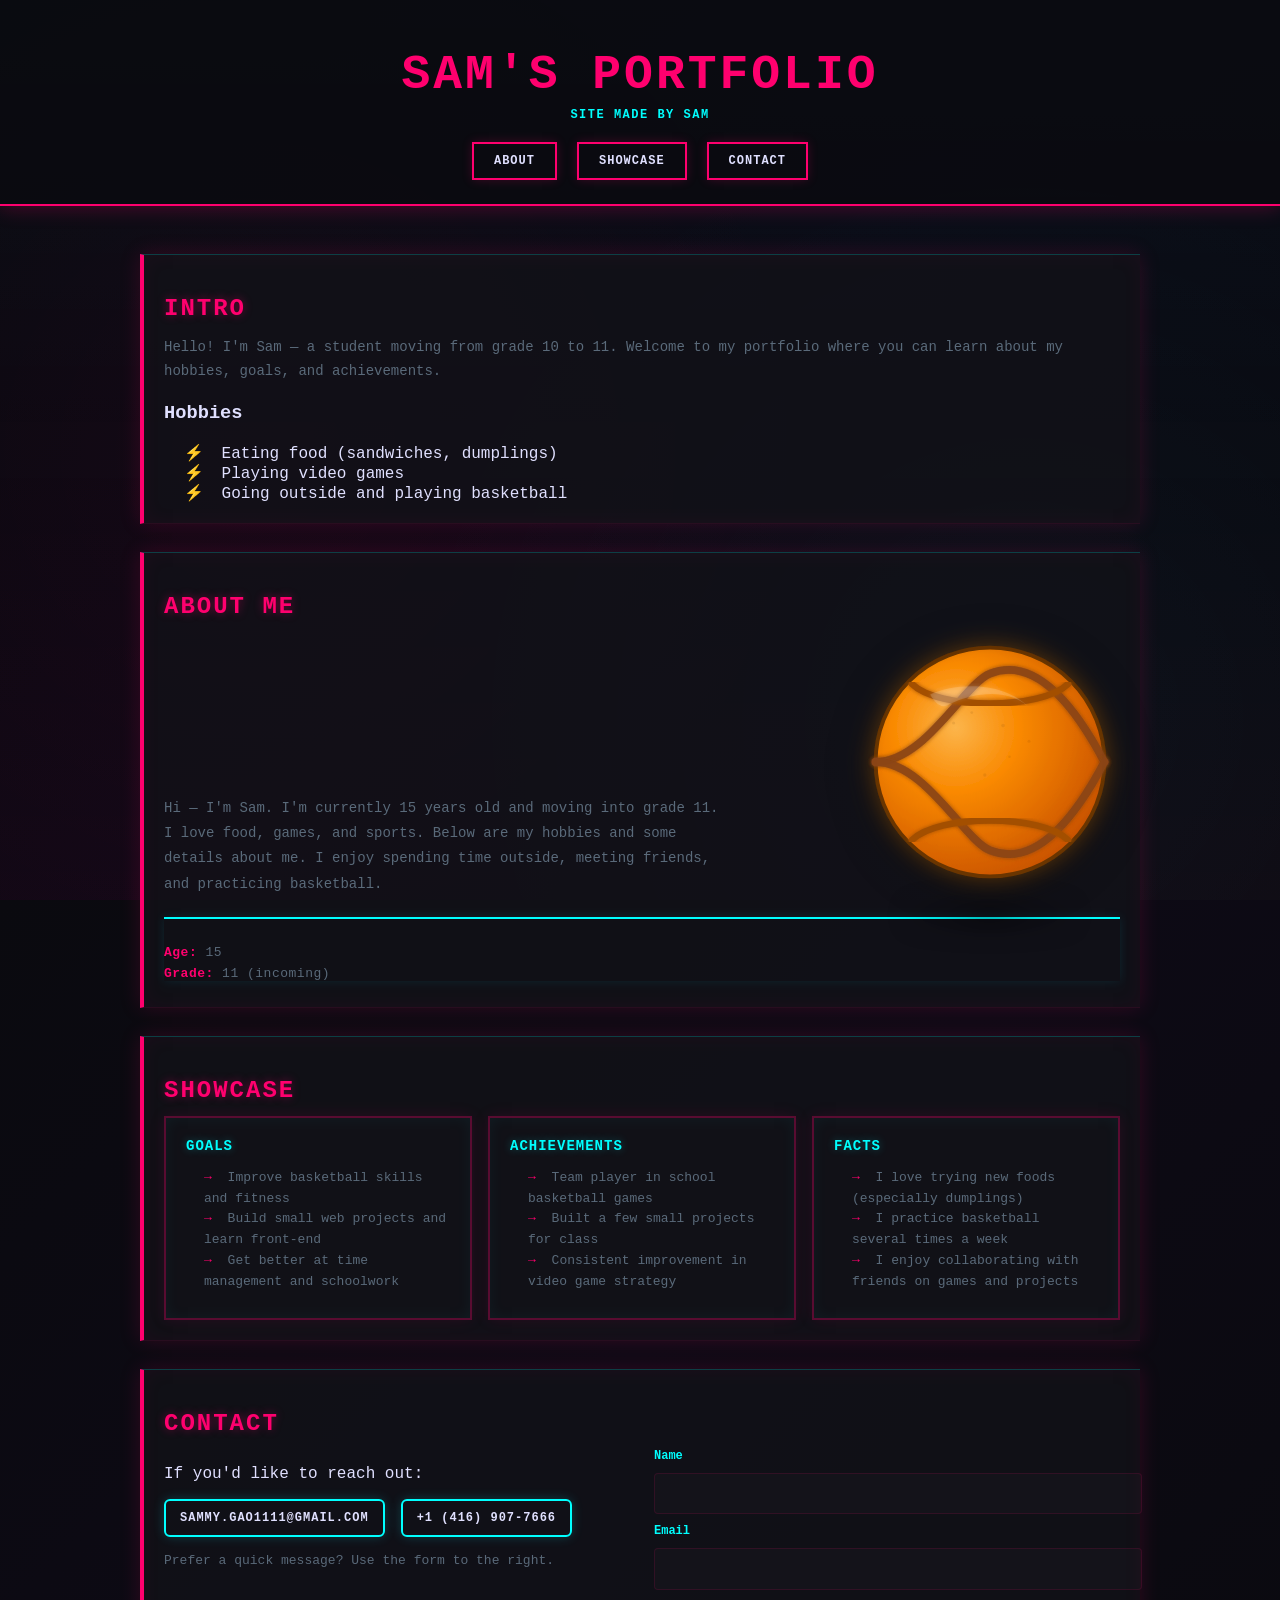
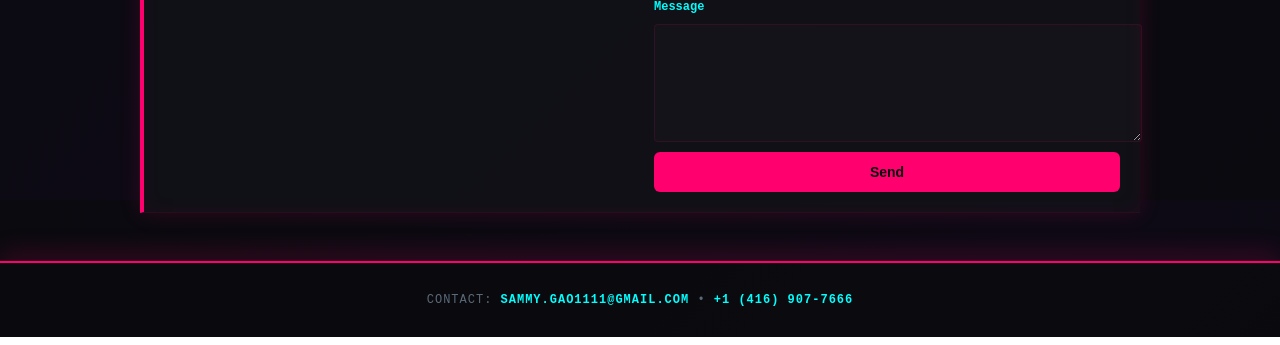
==== commit 84bc7dd8: "revert" ====
--- a/index.html
+++ b/index.html
@@ -80,9 +80,9 @@
             <svg viewBox="0 0 200 200" xmlns="http://www.w3.org/2000/svg" role="img" class="basketball" aria-hidden="true">
               <defs>
                 <radialGradient id="ball-grad" cx="35%" cy="35%" r="70%">
-                  <stop offset="0%" stop-color="#2a6fc9" stop-opacity="0.98"/>
-                  <stop offset="40%" stop-color="#1a4a9e" stop-opacity="0.97"/>
-                  <stop offset="100%" stop-color="#0f2d5a" stop-opacity="0.99"/>
+                  <stop offset="0%" stop-color="#ffb84d" stop-opacity="0.98"/>
+                  <stop offset="40%" stop-color="#ff8c00" stop-opacity="0.97"/>
+                  <stop offset="100%" stop-color="#cc5500" stop-opacity="0.99"/>
                 </radialGradient>
                 <filter id="inner-shadow" x="-50%" y="-50%" width="200%" height="200%">
                   <feOffset dx="0" dy="2"/>
@@ -101,11 +101,11 @@
                 </filter>
               </defs>
 
-              <!-- main ball face with dark blue gradient -->
-              <circle cx="100" cy="100" r="88" fill="url(#ball-grad)" stroke="#0a1a35" stroke-width="3" filter="url(#inner-shadow)" />
+              <!-- main ball face with orange gradient -->
+              <circle cx="100" cy="100" r="88" fill="url(#ball-grad)" stroke="#6b3600" stroke-width="3" filter="url(#inner-shadow)" />
 
               <!-- subtle texture dots -->
-              <g opacity="0.08" fill="#00ffff">
+              <g opacity="0.08" fill="#331a00">
                 <circle cx="72" cy="70" r="1.2" />
                 <circle cx="86" cy="62" r="1.1" />
                 <circle cx="110" cy="72" r="1.4" />
@@ -114,16 +114,16 @@
                 <circle cx="115" cy="96" r="1.0" />
               </g>
 
-              <!-- neon cyan seams: thicker center cross with curved seams -->
-              <path d="M12,100 C50,100 80,40 100,32 C120,24 150,28 188,100" stroke="#00ffff" stroke-width="6" fill="none" stroke-linecap="round" stroke-linejoin="round" filter="url(#neon-glow)" opacity="0.9"/>
-              <path d="M12,100 C50,100 80,160 100,168 C120,176 150,172 188,100" stroke="#00ffff" stroke-width="6" fill="none" stroke-linecap="round" stroke-linejoin="round" filter="url(#neon-glow)" opacity="0.9"/>
-
-              <!-- classic basketball arcs in neon magenta -->
-              <path d="M40,40 C60,60 140,60 160,40" stroke="#ff006e" stroke-width="5" fill="none" stroke-linecap="round" filter="url(#neon-glow)"/>
-              <path d="M40,160 C60,140 140,140 160,160" stroke="#ff006e" stroke-width="5" fill="none" stroke-linecap="round" filter="url(#neon-glow)"/>
-
-              <!-- neon cyan highlight for glossy feel -->
-              <path d="M54 48 C72 40 110 36 132 60 C119 45 92 44 68 56 C62 60 56 52 54 48 Z" fill="#00ffff" filter="url(#neon-glow)" opacity="0.22" />
+              <!-- seams: thicker center cross with curved seams -->
+              <path d="M12,100 C50,100 80,40 100,32 C120,24 150,28 188,100" stroke="#8b4513" stroke-width="6" fill="none" stroke-linecap="round" stroke-linejoin="round" filter="url(#neon-glow)" opacity="0.95"/>
+              <path d="M12,100 C50,100 80,160 100,168 C120,176 150,172 188,100" stroke="#8b4513" stroke-width="6" fill="none" stroke-linecap="round" stroke-linejoin="round" filter="url(#neon-glow)" opacity="0.95"/>
+
+              <!-- classic basketball arcs -->
+              <path d="M40,40 C60,60 140,60 160,40" stroke="#a34f00" stroke-width="5" fill="none" stroke-linecap="round" filter="url(#neon-glow)"/>
+              <path d="M40,160 C60,140 140,140 160,160" stroke="#a34f00" stroke-width="5" fill="none" stroke-linecap="round" filter="url(#neon-glow)"/>
+
+              <!-- highlight for glossy feel -->
+              <path d="M54 48 C72 40 110 36 132 60 C119 45 92 44 68 56 C62 60 56 52 54 48 Z" fill="rgba(255,255,255,0.16)" filter="url(#neon-glow)" />
 
             </svg>
           </div>
--- a/styles.css
+++ b/styles.css
@@ -187,7 +187,7 @@
   width:100%;
   height:auto;
   max-width:260px;
-  filter:drop-shadow(0 0 16px rgba(0,255,255,0.4)) drop-shadow(0 0 24px rgba(255,0,110,0.25)) drop-shadow(0 6px 12px rgba(0,0,0,0.6));
+  filter:drop-shadow(0 0 12px rgba(255,140,0,0.35)) drop-shadow(0 6px 18px rgba(0,0,0,0.5));
   animation:cyber-float 3s ease-in-out infinite;
   transform-origin:50% 50%;
   pointer-events:none;
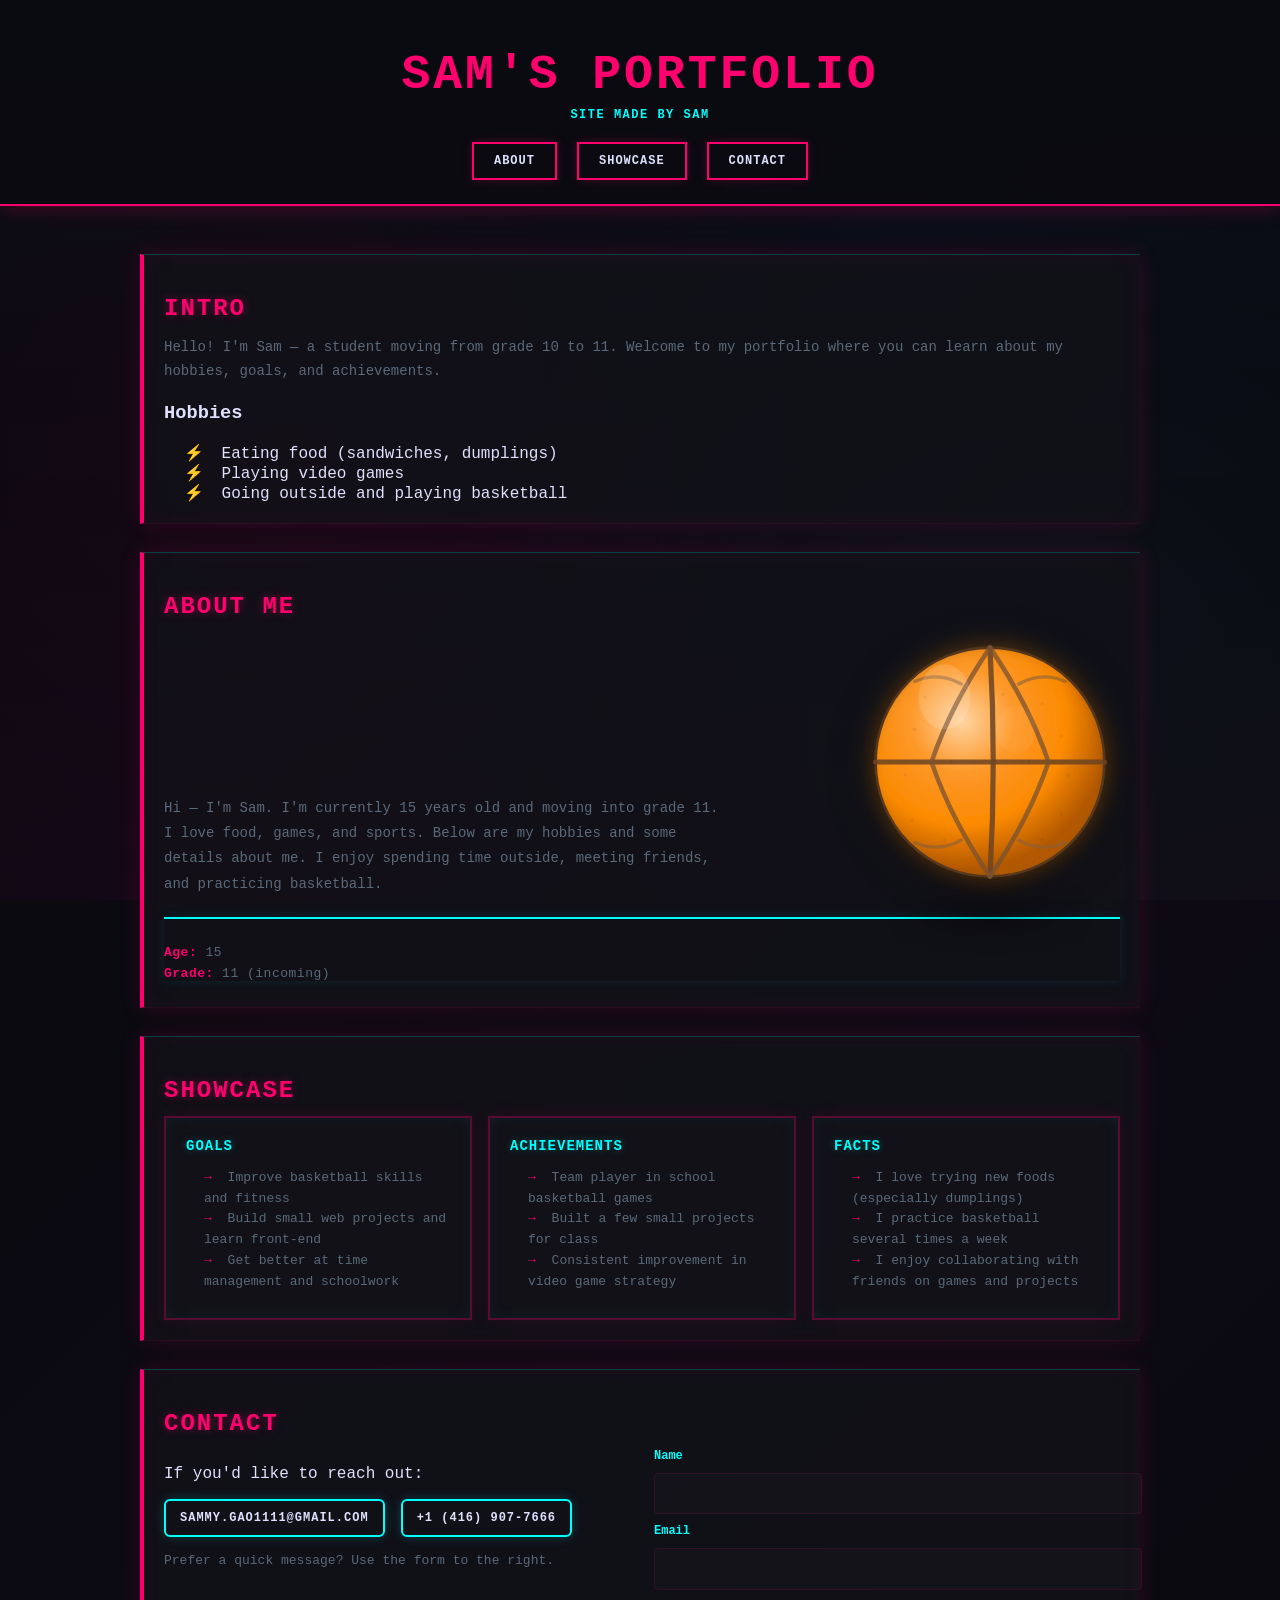
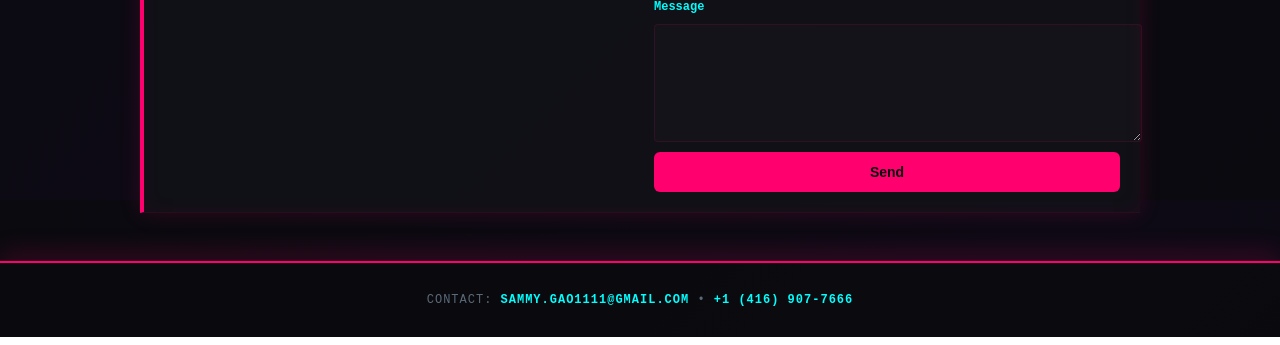
==== commit 26370946: "basket ballv2" ====
--- a/index.html
+++ b/index.html
@@ -79,51 +79,73 @@
             <div class="basketball-shadow" aria-hidden="true"></div>
             <svg viewBox="0 0 200 200" xmlns="http://www.w3.org/2000/svg" role="img" class="basketball" aria-hidden="true">
               <defs>
-                <radialGradient id="ball-grad" cx="35%" cy="35%" r="70%">
-                  <stop offset="0%" stop-color="#ffb84d" stop-opacity="0.98"/>
-                  <stop offset="40%" stop-color="#ff8c00" stop-opacity="0.97"/>
-                  <stop offset="100%" stop-color="#cc5500" stop-opacity="0.99"/>
+                <radialGradient id="ball-grad" cx="38%" cy="32%" r="65%">
+                  <stop offset="0%" stop-color="#ffd4a3" stop-opacity="1"/>
+                  <stop offset="35%" stop-color="#ff9a2a" stop-opacity="0.99"/>
+                  <stop offset="70%" stop-color="#ff8c00" stop-opacity="0.98"/>
+                  <stop offset="100%" stop-color="#b35900" stop-opacity="0.99"/>
                 </radialGradient>
-                <filter id="inner-shadow" x="-50%" y="-50%" width="200%" height="200%">
-                  <feOffset dx="0" dy="2"/>
-                  <feGaussianBlur stdDeviation="3" result="offset-blur"/>
+                <filter id="inner-shadow">
+                  <feOffset dx="0" dy="3"/>
+                  <feGaussianBlur stdDeviation="4" result="offset-blur"/>
                   <feComposite operator="out" in="SourceGraphic" in2="offset-blur" result="inverse"/>
-                  <feFlood flood-color="#000" flood-opacity="0.18" result="color"/>
+                  <feFlood flood-color="#000" flood-opacity="0.25" result="color"/>
                   <feComposite operator="in" in="color" in2="inverse" result="shadow"/>
                   <feComposite operator="over" in="shadow" in2="SourceGraphic"/>
                 </filter>
-                <filter id="neon-glow">
-                  <feGaussianBlur stdDeviation="1.5" result="coloredBlur"/>
-                  <feMerge>
-                    <feMergeNode in="coloredBlur"/>
-                    <feMergeNode in="SourceGraphic"/>
-                  </feMerge>
-                </filter>
               </defs>
 
-              <!-- main ball face with orange gradient -->
-              <circle cx="100" cy="100" r="88" fill="url(#ball-grad)" stroke="#6b3600" stroke-width="3" filter="url(#inner-shadow)" />
-
-              <!-- subtle texture dots -->
-              <g opacity="0.08" fill="#331a00">
-                <circle cx="72" cy="70" r="1.2" />
-                <circle cx="86" cy="62" r="1.1" />
-                <circle cx="110" cy="72" r="1.4" />
-                <circle cx="130" cy="84" r="1.2" />
-                <circle cx="96" cy="110" r="1.3" />
-                <circle cx="115" cy="96" r="1.0" />
+              <!-- main ball base -->
+              <circle cx="100" cy="100" r="88" fill="url(#ball-grad)" stroke="#5a3a1f" stroke-width="2" filter="url(#inner-shadow)" />
+
+              <!-- panel texture lines (realistic basketball panel pattern) -->
+              <!-- vertical center seam -->
+              <path d="M100 12 Q105 100 100 188" stroke="#6b4423" stroke-width="4" fill="none" stroke-linecap="round" opacity="0.85"/>
+              
+              <!-- horizontal seam -->
+              <path d="M12 100 L188 100" stroke="#6b4423" stroke-width="4" fill="none" stroke-linecap="round" opacity="0.85"/>
+
+              <!-- curved seams forming panel sections -->
+              <!-- left curved seam -->
+              <path d="M100 12 Q70 56 55 100 Q70 144 100 188" stroke="#7a5230" stroke-width="3.5" fill="none" stroke-linecap="round" opacity="0.75"/>
+              
+              <!-- right curved seam -->
+              <path d="M100 12 Q130 56 145 100 Q130 144 100 188" stroke="#7a5230" stroke-width="3.5" fill="none" stroke-linecap="round" opacity="0.75"/>
+
+              <!-- additional subtle panel dividers -->
+              <!-- top left arc -->
+              <path d="M42 38 Q60 30 78 40" stroke="#8b6239" stroke-width="2.5" fill="none" stroke-linecap="round" opacity="0.6"/>
+              <!-- top right arc -->
+              <path d="M158 38 Q140 30 122 40" stroke="#8b6239" stroke-width="2.5" fill="none" stroke-linecap="round" opacity="0.6"/>
+              <!-- bottom left arc -->
+              <path d="M42 162 Q60 170 78 160" stroke="#8b6239" stroke-width="2.5" fill="none" stroke-linecap="round" opacity="0.6"/>
+              <!-- bottom right arc -->
+              <path d="M158 162 Q140 170 122 160" stroke="#8b6239" stroke-width="2.5" fill="none" stroke-linecap="round" opacity="0.6"/>
+
+              <!-- subtle dimple texture -->
+              <g opacity="0.05" fill="#000">
+                <circle cx="50" cy="50" r="1.5" />
+                <circle cx="80" cy="45" r="1.3" />
+                <circle cx="110" cy="48" r="1.4" />
+                <circle cx="140" cy="55" r="1.2" />
+                <circle cx="155" cy="80" r="1.3" />
+                <circle cx="160" cy="110" r="1.5" />
+                <circle cx="155" cy="140" r="1.2" />
+                <circle cx="140" cy="160" r="1.4" />
+                <circle cx="100" cy="165" r="1.3" />
+                <circle cx="65" cy="160" r="1.2" />
+                <circle cx="40" cy="145" r="1.4" />
+                <circle cx="35" cy="110" r="1.3" />
+                <circle cx="42" cy="75" r="1.5" />
+                <circle cx="70" cy="100" r="1.2" />
+                <circle cx="130" cy="100" r="1.2" />
               </g>
 
-              <!-- seams: thicker center cross with curved seams -->
-              <path d="M12,100 C50,100 80,40 100,32 C120,24 150,28 188,100" stroke="#8b4513" stroke-width="6" fill="none" stroke-linecap="round" stroke-linejoin="round" filter="url(#neon-glow)" opacity="0.95"/>
-              <path d="M12,100 C50,100 80,160 100,168 C120,176 150,172 188,100" stroke="#8b4513" stroke-width="6" fill="none" stroke-linecap="round" stroke-linejoin="round" filter="url(#neon-glow)" opacity="0.95"/>
-
-              <!-- classic basketball arcs -->
-              <path d="M40,40 C60,60 140,60 160,40" stroke="#a34f00" stroke-width="5" fill="none" stroke-linecap="round" filter="url(#neon-glow)"/>
-              <path d="M40,160 C60,140 140,140 160,160" stroke="#a34f00" stroke-width="5" fill="none" stroke-linecap="round" filter="url(#neon-glow)"/>
-
-              <!-- highlight for glossy feel -->
-              <path d="M54 48 C72 40 110 36 132 60 C119 45 92 44 68 56 C62 60 56 52 54 48 Z" fill="rgba(255,255,255,0.16)" filter="url(#neon-glow)" />
+              <!-- glossy highlight top-left -->
+              <ellipse cx="65" cy="50" rx="20" ry="25" fill="rgba(255,255,255,0.18)" opacity="0.8"/>
+              
+              <!-- softer secondary highlight -->
+              <ellipse cx="120" cy="75" rx="15" ry="18" fill="rgba(255,255,255,0.08)" opacity="0.6"/>
 
             </svg>
           </div>
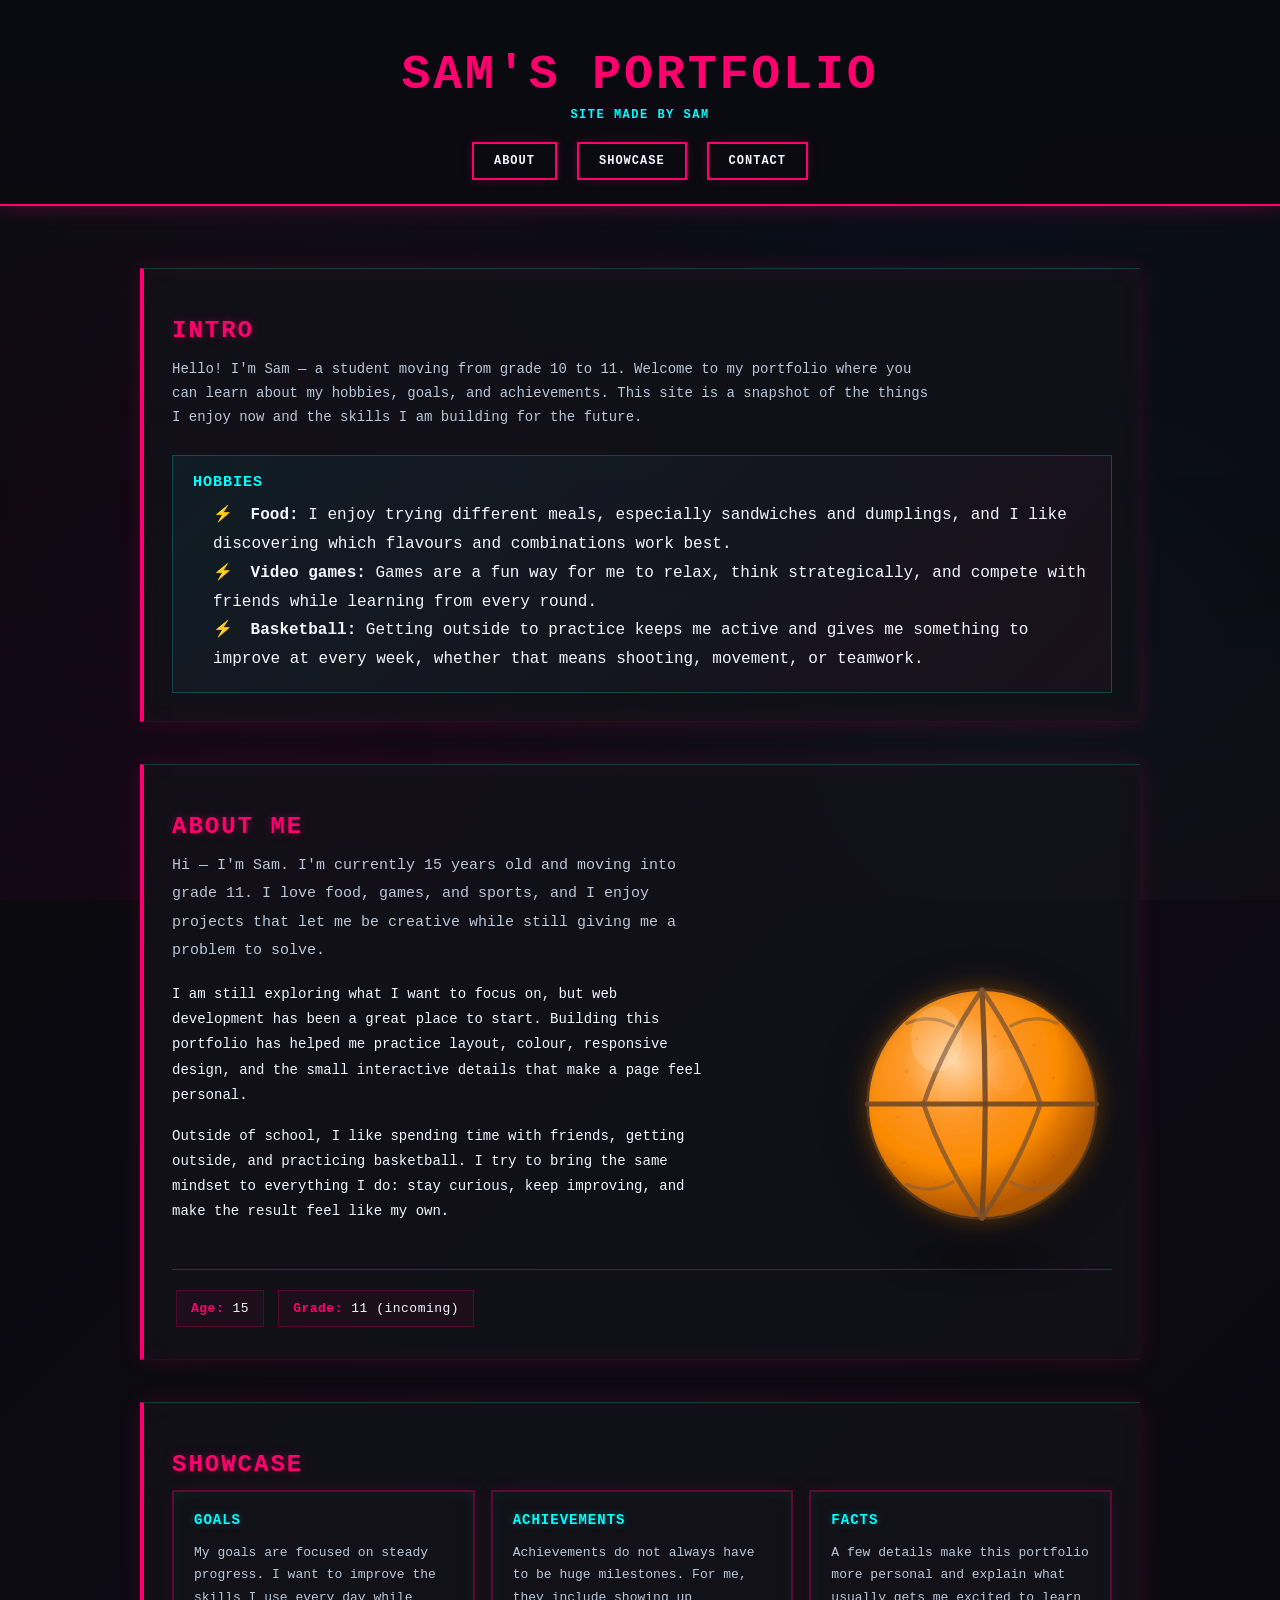
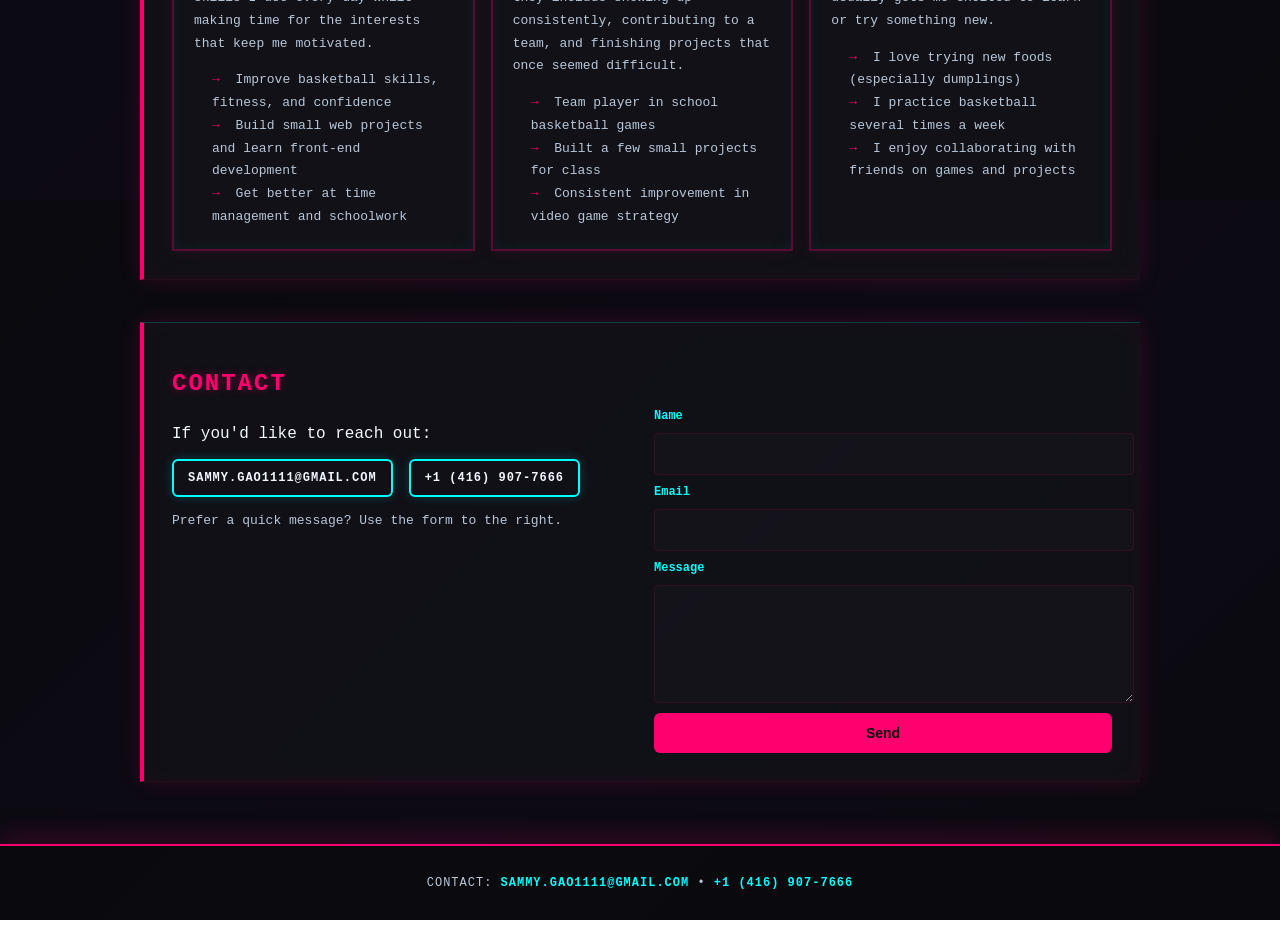
==== commit f551a669: "changes 1" ====
--- a/index.html
+++ b/index.html
@@ -54,13 +54,13 @@
   <main>
     <section id="intro" class="intro">
       <h2>Intro</h2>
-      <p>Hello! I'm Sam — a student moving from grade 10 to 11. Welcome to my portfolio where you can learn about my hobbies, goals, and achievements.</p>
+      <p>Hello! I'm Sam — a student moving from grade 10 to 11. Welcome to my portfolio where you can learn about my hobbies, goals, and achievements. This site is a snapshot of the things I enjoy now and the skills I am building for the future.</p>
       <div class="hobbies">
         <h3>Hobbies</h3>
         <ul>
-          <li>Eating food (sandwiches, dumplings)</li>
-          <li>Playing video games</li>
-          <li>Going outside and playing basketball</li>
+          <li><strong>Food:</strong> I enjoy trying different meals, especially sandwiches and dumplings, and I like discovering which flavours and combinations work best.</li>
+          <li><strong>Video games:</strong> Games are a fun way for me to relax, think strategically, and compete with friends while learning from every round.</li>
+          <li><strong>Basketball:</strong> Getting outside to practice keeps me active and gives me something to improve at every week, whether that means shooting, movement, or teamwork.</li>
         </ul>
       </div>
     </section>
@@ -69,7 +69,9 @@
       <h2>About me</h2>
       <div class="about-content">
         <div class="about-text">
-          <p class="lead">Hi — I'm Sam. I'm currently 15 years old and moving into grade 11. I love food, games, and sports. Below are my hobbies and some details about me. I enjoy spending time outside, meeting friends, and practicing basketball.</p>
+          <p class="lead">Hi — I'm Sam. I'm currently 15 years old and moving into grade 11. I love food, games, and sports, and I enjoy projects that let me be creative while still giving me a problem to solve.</p>
+          <p class="about-note">I am still exploring what I want to focus on, but web development has been a great place to start. Building this portfolio has helped me practice layout, colour, responsive design, and the small interactive details that make a page feel personal.</p>
+          <p class="about-note">Outside of school, I like spending time with friends, getting outside, and practicing basketball. I try to bring the same mindset to everything I do: stay curious, keep improving, and make the result feel like my own.</p>
         </div>
 
         <!-- Basketball SVG placed to the bottom-right of the text on wide screens -->
@@ -163,15 +165,17 @@
       <div class="cards">
         <article class="card">
           <h3>Goals</h3>
+          <p>My goals are focused on steady progress. I want to improve the skills I use every day while making time for the interests that keep me motivated.</p>
           <ul>
-            <li>Improve basketball skills and fitness</li>
-            <li>Build small web projects and learn front-end</li>
+            <li>Improve basketball skills, fitness, and confidence</li>
+            <li>Build small web projects and learn front-end development</li>
             <li>Get better at time management and schoolwork</li>
           </ul>
         </article>
 
         <article class="card">
           <h3>Achievements</h3>
+          <p>Achievements do not always have to be huge milestones. For me, they include showing up consistently, contributing to a team, and finishing projects that once seemed difficult.</p>
           <ul>
             <li>Team player in school basketball games</li>
             <li>Built a few small projects for class</li>
@@ -181,6 +185,7 @@
 
         <article class="card">
           <h3>Facts</h3>
+          <p>A few details make this portfolio more personal and explain what usually gets me excited to learn or try something new.</p>
           <ul>
             <li>I love trying new foods (especially dumplings)</li>
             <li>I practice basketball several times a week</li>
--- a/styles.css
+++ b/styles.css
@@ -2,8 +2,8 @@
 :root{
   --bg:#0a0a0f; /* nearly black */
   --card:#121218; /* very dark grey */
-  --muted:#5a6a7a;
-  --white:#e0e0ff;
+  --muted:#b9c7d9;
+  --white:#f3f7ff;
   --accent:#ff006e; /* magenta neon */
   --accent-2:#00ffff; /* cyan neon */
   --glow-color:#ff006e;
@@ -118,8 +118,8 @@
   z-index:1;
 }
 section{
-  margin:28px 0;
-  padding:20px;
+  margin:42px 0;
+  padding:28px;
   border-left:4px solid var(--accent);
   box-shadow:0 0 20px rgba(255,0,110,0.15), inset 0 0 20px rgba(255,0,110,0.05);
   background:rgba(18,18,24,0.8);
@@ -146,6 +146,7 @@
   color:var(--muted);
   font-size:14px;
   line-height:1.7;
+  max-width:760px;
 }
 .hobbies ul{
   margin:8px 0 0;
@@ -159,10 +160,27 @@
   margin-right:8px;
   font-weight:bold;
 }
+.hobbies{
+  margin-top:26px;
+  padding:18px 20px;
+  border:1px solid rgba(0,255,255,0.22);
+  background:linear-gradient(135deg,rgba(0,255,255,0.06),rgba(255,0,110,0.04));
+}
+.hobbies h3{
+  margin:0 0 10px;
+  color:var(--accent-2);
+  font-size:15px;
+  letter-spacing:1px;
+  text-transform:uppercase;
+}
+.hobbies li{
+  color:var(--white);
+  line-height:1.8;
+}
 /* About layout */
 .about-content{
   display:flex;
-  gap:18px;
+  gap:34px;
   align-items:flex-end;
   position:relative;
 }
@@ -170,8 +188,16 @@
 .about-text .lead{
   margin:0;
   color:var(--muted);
+  line-height:1.9;
+  font-size:15px;
+}
+.about-text p + p{
+  margin-top:16px;
+}
+.about-text .about-note{
+  color:var(--white);
+  font-size:14px;
   line-height:1.8;
-  font-size:14px;
 }
 .about-img{
   width:40%;
@@ -232,17 +258,29 @@
 }
 
 .details{
-  margin-top:20px;
-  padding-top:20px;
-  border-top:2px solid var(--accent-2);
-  box-shadow:0 0 10px rgba(0,255,255,0.1);
+  margin-top:30px;
+  padding:20px 4px 4px;
+  border-top:1px solid rgba(0,255,255,0.2);
+  box-shadow:none;
+  display:flex;
+  gap:14px;
+  flex-wrap:wrap;
+  transition:all 0.25s ease;
+}
+.details:hover{
+  border-top-color:var(--accent-2);
+  transform:translateY(-2px);
+  box-shadow:0 -4px 18px rgba(0,255,255,0.12);
 }
 .details p{
-  margin:6px 0;
-  color:var(--muted);
+  margin:0;
+  padding:10px 14px;
+  color:var(--white);
   font-weight:500;
   letter-spacing:0.5px;
   font-size:13px;
+  border:1px solid rgba(255,0,110,0.24);
+  background:rgba(255,0,110,0.05);
 }
 .details strong{
   color:var(--accent);
@@ -253,13 +291,14 @@
   display:grid;
   grid-template-columns:repeat(3,1fr);
   gap:16px;
+  align-items:stretch;
 }
 .card{
   background:rgba(18,18,24,0.9);
   color:var(--white);
   padding:20px;
   border-radius:0;
-  min-height:160px;
+  min-height:250px;
   border:2px solid rgba(255,0,110,0.3);
   box-shadow:0 0 15px rgba(255,0,110,0.1), inset 0 0 15px rgba(0,255,255,0.05);
   transition:all 0.3s ease;
@@ -295,13 +334,19 @@
   font-family:'Orbitron', monospace;
   text-shadow:0 0 8px rgba(0,255,255,0.3);
 }
+.card p{
+  color:var(--muted);
+  font-size:13px;
+  line-height:1.75;
+  margin:0 0 14px;
+}
 .card ul{
   margin:8px 0 0;
   padding-left:18px;
   list-style:none;
   font-size:13px;
   color:var(--muted);
-  line-height:1.6;
+  line-height:1.75;
 }
 .card li::before {
   content:'→ ';
